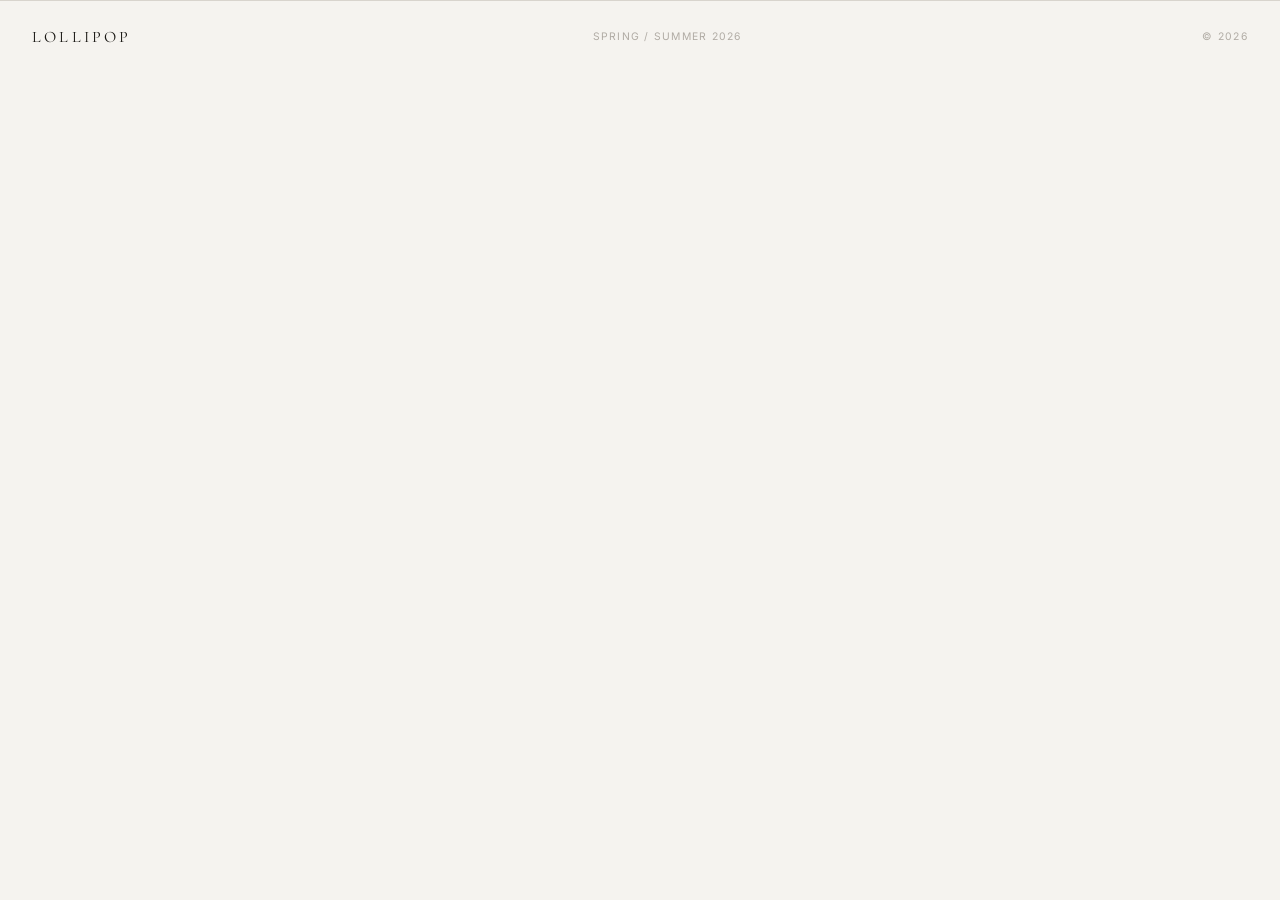
==== casual.html @ 71a88d4e "casual" ====
<!DOCTYPE html>
<html lang="en">
<head>
  <meta charset="UTF-8">
  <meta name="viewport" content="width=device-width, initial-scale=1.0">
  <title>Lollipop's Lookbook</title>
  <link rel="preconnect" href="https://fonts.googleapis.com">
  <link href="https://fonts.googleapis.com/css2?family=Cormorant+Garamond:ital,wght@0,300;0,400;0,600;1,300;1,400;1,600&family=Inter:wght@300;400;500&family=EB+Garamond:ital,wght@0,400;1,400&display=swap" rel="stylesheet">
  <link rel="stylesheet" href="./styles.css">
  <link rel="icon" type="image/x-icon" href="./assets/favicon.png">
</head>
<body>

<!-- ───────────── FOOTER ───────────── -->
  <footer class="site-footer">
    <div class="footer-inner">
      <span class="footer-logo">LOLLIPOP</span>
      <span class="footer-meta">Spring / Summer 2026</span>
      <span class="footer-copy">&copy; 2026</span>
    </div>
  </footer>

  <script src="script.js"></script>
</body>
</html>
---- styles.css ----
/* ═══════════════════════════════════════════
   LOLLIPOP LOOKBOOK — MIAVIA-INSPIRED STYLES
   Spring / Summer 2026
═══════════════════════════════════════════ */

/* ─── Reset ─── */
*, *::before, *::after {
  box-sizing: border-box;
  margin: 0;
  padding: 0;
}

html { scroll-behavior: smooth; }

img { max-width: 100%; display: block; }

a { text-decoration: none; color: inherit; }

/* ─── Root Variables ─── */
:root {
  --bg:           #f5f3ef;       /* warm off-white */
  --bg-alt:       #edeae4;       /* slightly deeper off-white */
  --ink:          #1a1814;       /* near-black */
  --ink-muted:    #7a7570;       /* warm grey */
  --ink-light:    #b0aba4;       /* lighter grey */
  --border:       #d8d4cd;

  --font-display: 'Cormorant Garamond', 'EB Garamond', Georgia, serif;
  --font-body:    'Inter', system-ui, sans-serif;

  --sp-xs:  0.5rem;
  --sp-sm:  0.875rem;
  --sp-md:  1.5rem;
  --sp-lg:  3rem;
  --sp-xl:  6rem;

  --max-w: 1280px;
}

/* ─── Base ─── */
body {
  background-color: var(--bg);
  color: var(--ink);
  font-family: var(--font-body);
  font-size: 0.9rem;
  line-height: 1.6;
  overflow-x: hidden;
}

/* ══════════════════════════════════════════
   HEADER
══════════════════════════════════════════ */
.site-header {
  position: sticky;
  top: 0;
  z-index: 100;
  background-color: rgba(245, 243, 239, 0.92);
  backdrop-filter: blur(10px);
  -webkit-backdrop-filter: blur(10px);
  border-bottom: 1px solid var(--border);
}

.header-inner {
  max-width: var(--max-w);
  margin: 0 auto;
  padding: 1rem 2rem;
  display: flex;
  align-items: center;
  justify-content: space-between;
}

.header-meta {
  font-family: var(--font-body);
  font-size: 0.7rem;
  letter-spacing: 0.12em;
  color: var(--ink-light);
  text-transform: uppercase;
  min-width: 4ch;
}

.logo {
  font-family: var(--font-display);
  font-size: 1.35rem;
  font-weight: 400;
  letter-spacing: 0.18em;
  text-transform: uppercase;
  color: var(--ink);
}

.site-nav {
  display: flex;
  gap: 2rem;
  min-width: 4ch;
  justify-content: flex-end;
}

.site-nav a {
  font-size: 0.7rem;
  letter-spacing: 0.12em;
  text-transform: uppercase;
  color: var(--ink-muted);
  transition: color 0.2s;
}

.site-nav a:hover { color: var(--ink); }

/* ══════════════════════════════════════════
   TICKER
══════════════════════════════════════════ */
.ticker-wrap {
  overflow: hidden;
  white-space: nowrap;
  border-top: 1px solid var(--border);
  border-bottom: 1px solid var(--border);
  padding: 0.55rem 0;
  background: var(--bg);
}

.ticker-wrap.ticker-dark {
  background: var(--ink);
  border-color: var(--ink);
}

.ticker-track {
  display: inline-flex;
  animation: ticker-scroll 22s linear infinite;
}

.ticker-track span {
  font-size: 0.65rem;
  letter-spacing: 0.14em;
  text-transform: uppercase;
  color: var(--ink-muted);
  padding-right: 0; /* spacing handled by &nbsp; in HTML */
}

.ticker-dark .ticker-track span {
  color: rgba(245, 243, 239, 0.45);
}

@keyframes ticker-scroll {
  0%   { transform: translateX(0); }
  100% { transform: translateX(-50%); }
}

/* ══════════════════════════════════════════
   HERO
══════════════════════════════════════════ */
.hero {
  max-width: var(--max-w);
  margin: 0 auto;
  padding: var(--sp-xl) 2rem var(--sp-lg);
  display: grid;
  grid-template-columns: 1fr 1.4fr;
  gap: var(--sp-lg);
  align-items: start;
}

/* Left column */
.hero-left {
  display: flex;
  flex-direction: column;
  gap: var(--sp-md);
  padding-top: var(--sp-lg);
}

.hero-eyebrow {
  font-size: 0.65rem;
  letter-spacing: 0.16em;
  text-transform: uppercase;
  color: var(--ink-light);
}

.hero-title {
  font-family: var(--font-display);
  font-weight: 300;
  font-size: clamp(3.5rem, 7vw, 6.5rem);
  line-height: 0.95;
  letter-spacing: -0.01em;
  color: var(--ink);
}

.hero-title em {
  font-style: italic;
  font-weight: 300;
}

.hero-copy {
  font-size: 0.82rem;
  color: var(--ink-muted);
  line-height: 1.7;
  max-width: 34ch;
}

.hero-meta-row {
  display: flex;
  gap: var(--sp-md);
  font-size: 0.65rem;
  letter-spacing: 0.14em;
  text-transform: uppercase;
  color: var(--ink-light);
  margin-top: var(--sp-lg);
  border-top: 1px solid var(--border);
  padding-top: var(--sp-md);
}

/* Right column */
.hero-right {
  display: flex;
  flex-direction: column;
  gap: var(--sp-sm);
}

.hero-img-main {
  width: 100%;
  aspect-ratio: 3 / 4;
}

.hero-thumbs {
  display: grid;
  grid-template-columns: repeat(3, 1fr);
  gap: var(--sp-xs);
}

.hero-thumb {
  aspect-ratio: 2 / 3;
}

/* ══════════════════════════════════════════
   IMAGE PLACEHOLDER (swap out for real imgs)
══════════════════════════════════════════ */
.img-placeholder {
  background-color: var(--bg-alt);
  border: 1px solid var(--border);
  display: flex;
  align-items: center;
  justify-content: center;
  overflow: hidden;
  position: relative;
}

.img-placeholder img {
  width: 100%;
  height: 100%;
  object-fit: cover;
  display: block;
}

.img-hint {
  font-size: 0.62rem;
  letter-spacing: 0.1em;
  text-transform: uppercase;
  color: var(--ink-light);
  user-select: none;
  pointer-events: none;
  /* hide hint when a real img is present */
  position: absolute;
}

/* Hide hint text once an <img> child is loaded */
.img-placeholder:has(img) .img-hint { display: none; }

/* ══════════════════════════════════════════
   LOOKS SECTION
══════════════════════════════════════════ */
.looks-section {
  max-width: var(--max-w);
  margin: 0 auto;
  padding: var(--sp-xl) 2rem;
}

.looks-header {
  display: flex;
  align-items: baseline;
  gap: var(--sp-lg);
  margin-bottom: var(--sp-xl);
  border-top: 1px solid var(--border);
  padding-top: var(--sp-md);
}

.section-label {
  font-size: 0.65rem;
  letter-spacing: 0.16em;
  text-transform: uppercase;
  color: var(--ink-light);
  flex-shrink: 0;
}

.section-title {
  font-family: var(--font-display);
  font-weight: 300;
  font-size: clamp(1.6rem, 3.5vw, 2.8rem);
  line-height: 1.05;
  color: var(--ink);
}

.section-title em { font-style: italic; }

/* ─── Scatter Grid ─── */
/*
  Each look is positioned on a CSS grid.
  We use named grid lines / explicit placement
  to recreate that loose, editorial collage feel.
  Column count: 12 soft columns
*/
.scatter-grid {
  display: grid;
  grid-template-columns: repeat(12, 1fr);
  grid-auto-rows: minmax(60px, auto);
  gap: var(--sp-sm);
  position: relative;
}

/* ─── Individual look items ─── */
.look-item {
  display: flex;
  flex-direction: column;
  gap: var(--sp-xs);
}

.look-img {
  width: 100%;
  aspect-ratio: 2 / 3;
}

.look-caption {
  display: flex;
  align-items: baseline;
  gap: 0.4rem;
}

.look-number {
  font-family: var(--font-display);
  font-style: italic;
  font-size: 0.8rem;
  color: var(--ink-muted);
}

.look-name {
  font-family: var(--font-display);
  font-size: 1rem;
  letter-spacing: 0.04em;
  color: var(--ink);
}

/* ─── Scattered placements (desktop) ─── */
/* Look 1 — tall, left side */
.look-1 {
  grid-column: 1 / 4;
  grid-row: 1 / 4;
  align-self: start;
  margin-top: 2rem;
}

/* Look 2 — mid-left, slightly lower */
.look-2 {
  grid-column: 4 / 7;
  grid-row: 2 / 5;
  align-self: start;
  margin-top: 4rem;
}

/* Look 3 — centre, high */
.look-3 {
  grid-column: 7 / 10;
  grid-row: 1 / 3;
  align-self: start;
}

/* Editorial quote — floats in the lower-centre space */
.scatter-quote {
  grid-column: 4 / 8;
  grid-row: 5 / 7;
  display: flex;
  flex-direction: column;
  justify-content: center;
  gap: var(--sp-sm);
  padding: var(--sp-md) 0;
}

.scatter-quote p {
  font-family: var(--font-display);
  font-style: italic;
  font-size: clamp(0.85rem, 1.4vw, 1.1rem);
  line-height: 1.65;
  color: var(--ink-muted);
}

.scatter-quote-meta {
  font-size: 0.62rem;
  letter-spacing: 0.12em;
  text-transform: uppercase;
  color: var(--ink-light);
}

/* Look 4 — right-centre */
.look-4 {
  grid-column: 9 / 12;
  grid-row: 2 / 5;
  align-self: start;
  margin-top: 2.5rem;
}

/* Look 5 — far right, anchored low */
.look-5 {
  grid-column: 10 / 13;
  grid-row: 4 / 7;
  align-self: end;
}

/* ══════════════════════════════════════════
   ABOUT SECTION
══════════════════════════════════════════ */
.about-section {
  background-color: var(--bg-alt);
  border-top: 1px solid var(--border);
  padding: var(--sp-xl) 2rem;
}

.about-inner {
  max-width: var(--max-w);
  margin: 0 auto;
  display: grid;
  grid-template-columns: 1fr 1fr;
  gap: var(--sp-xl);
  align-items: start;
}

.about-text {
  display: flex;
  flex-direction: column;
  gap: var(--sp-md);
  padding-top: var(--sp-md);
}

.about-title {
  font-family: var(--font-display);
  font-weight: 300;
  font-size: clamp(2.5rem, 5vw, 4.5rem);
  line-height: 0.98;
}

.about-title em { font-style: italic; }

.about-body {
  font-size: 0.85rem;
  color: var(--ink-muted);
  line-height: 1.8;
  max-width: 44ch;
}

.about-img-stack {
  display: grid;
  grid-template-columns: 1fr 0.45fr;
  grid-template-rows: auto;
  gap: var(--sp-sm);
  align-items: end;
}

.about-img-large {
  aspect-ratio: 3 / 4;
  grid-column: 1;
  grid-row: 1;
}

.about-img-small {
  aspect-ratio: 2 / 3;
  grid-column: 2;
  grid-row: 1;
  align-self: end;
  margin-bottom: var(--sp-md);
}

/* ══════════════════════════════════════════
   FOOTER
══════════════════════════════════════════ */
.site-footer {
  border-top: 1px solid var(--border);
  background: var(--bg);
  padding: var(--sp-md) 2rem;
}

.footer-inner {
  max-width: var(--max-w);
  margin: 0 auto;
  display: flex;
  align-items: center;
  justify-content: space-between;
}

.footer-logo {
  font-family: var(--font-display);
  font-size: 1rem;
  letter-spacing: 0.2em;
  text-transform: uppercase;
  color: var(--ink);
}

.footer-meta,
.footer-copy {
  font-size: 0.65rem;
  letter-spacing: 0.12em;
  text-transform: uppercase;
  color: var(--ink-light);
}

/* ══════════════════════════════════════════
   RESPONSIVE
══════════════════════════════════════════ */

/* Tablet */
@media (max-width: 960px) {
  .hero {
    grid-template-columns: 1fr;
    padding-top: var(--sp-lg);
  }

  .hero-left { padding-top: 0; }

  .hero-title { font-size: clamp(3rem, 10vw, 5rem); }

  /* Flatten scattered grid to 2-column */
  .scatter-grid {
    grid-template-columns: 1fr 1fr;
    grid-auto-rows: auto;
    gap: var(--sp-md);
  }

  .look-1, .look-2, .look-3, .look-4, .look-5 {
    grid-column: auto;
    grid-row: auto;
    margin-top: 0;
    align-self: auto;
  }

  .scatter-quote {
    grid-column: 1 / -1;
    grid-row: auto;
  }

  .about-inner {
    grid-template-columns: 1fr;
    gap: var(--sp-lg);
  }
}

/* Mobile */
@media (max-width: 560px) {
  .header-meta { display: none; }

  .hero { padding: var(--sp-lg) 1rem; }

  .looks-section { padding: var(--sp-lg) 1rem; }

  .looks-header { flex-direction: column; gap: var(--sp-sm); }

  .scatter-grid {
    grid-template-columns: 1fr;
    gap: var(--sp-md);
  }

  .scatter-quote { padding: var(--sp-sm) 0; }

  .about-section { padding: var(--sp-lg) 1rem; }

  .about-img-stack {
    grid-template-columns: 1fr 0.5fr;
  }

  .footer-inner { flex-direction: column; gap: var(--sp-sm); text-align: center; }
}
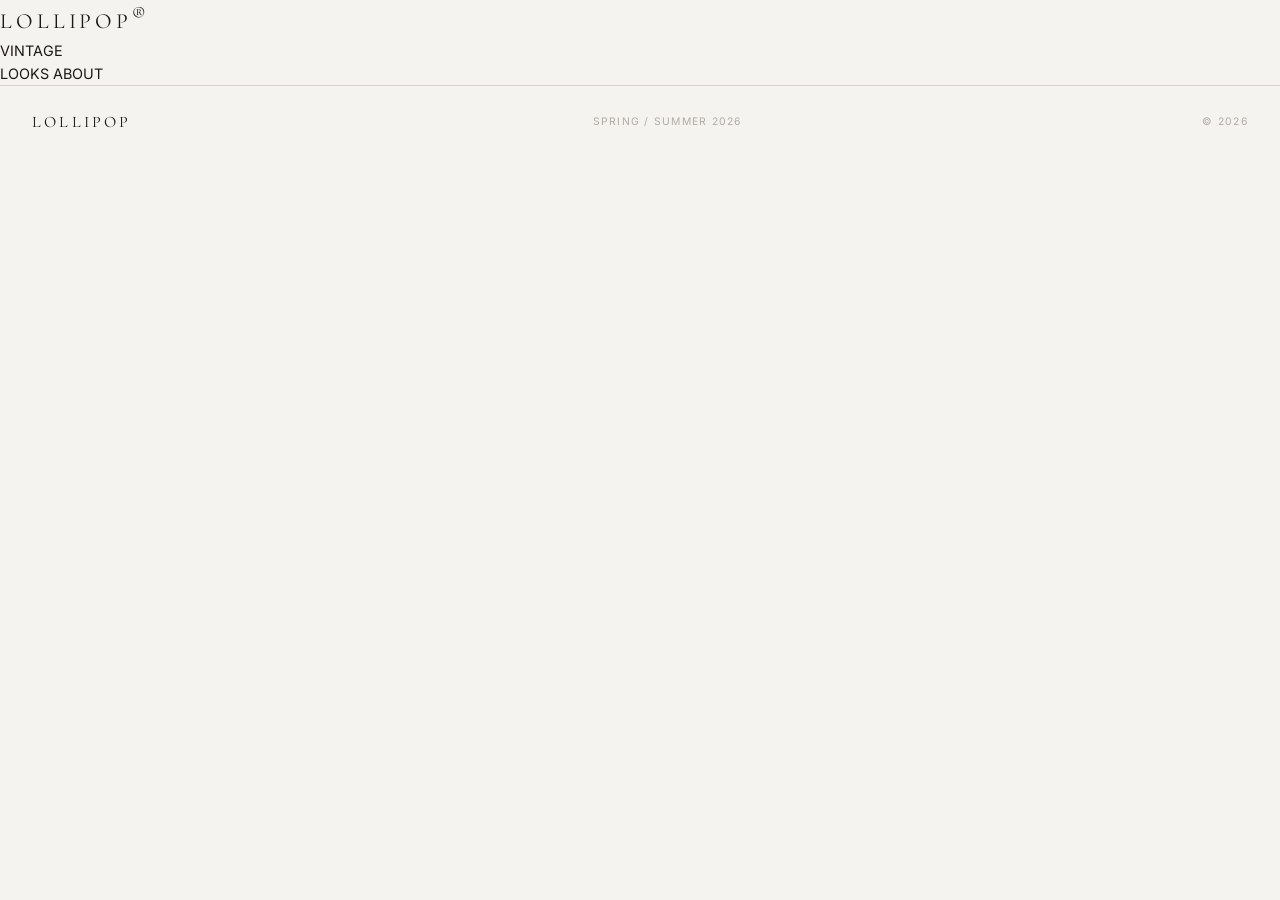
==== commit 61ed1a32: "header casual page" ====
--- a/casual.html
+++ b/casual.html
@@ -11,6 +11,20 @@
 </head>
 <body>
 
+  <!-- ───────────── HEADER ───────────── -->
+  <header class="film-header">
+    <a href="index.html" class="logo">LOLLIPOP<sup>&reg;</sup></a>
+    <div class="film-title">
+      <span class="film-title-main">VINTAGE</span>
+      <!--span class="film-title-sub">SPRING 2026>-->
+    </div>
+    <nav class="film-nav">
+      <a href="index.html#looks">LOOKS</a>
+      <a href="index.html#about">ABOUT</a>
+      <!--a href="index.html#looks">CONTACT</a-->
+    </nav>
+  </header>
+
 <!-- ───────────── FOOTER ───────────── -->
   <footer class="site-footer">
     <div class="footer-inner">
--- a/styles.css
+++ b/styles.css
@@ -318,6 +318,33 @@
   gap: var(--sp-xs);
 }
 
+.look-link {
+  display: flex;
+  flex-direction: column;
+  gap: var(--sp-xs);
+}
+
+.look-overlay {
+  position: absolute;
+  inset: 0;
+  background-color: rgba(26, 24, 20, 0.55); /* dark tint using your --ink color */
+  color: #f5f3ef; /* your --bg color, for contrast against the dark tint */
+  display: flex;
+  align-items: center;
+  justify-content: center;
+  font-family: var(--font-display);
+  font-style: italic;
+  font-size: 1.1rem;
+  letter-spacing: 0.04em;
+  opacity: 0;
+  transition: opacity 0.3s ease;
+  pointer-events: none;
+}
+
+.look-link:hover .look-overlay {
+  opacity: 1;
+}
+
 .look-img {
   width: 100%;
   aspect-ratio: 2 / 3;
@@ -376,6 +403,7 @@
   justify-content: center;
   gap: var(--sp-sm);
   padding: var(--sp-md) 0;
+  color: var(--ink);
 }
 
 .scatter-quote p {
@@ -383,7 +411,7 @@
   font-style: italic;
   font-size: clamp(0.85rem, 1.4vw, 1.1rem);
   line-height: 1.65;
-  color: var(--ink-muted);
+  color: f2f1e9; /* slightly lighter than --ink for contrast */
 }
 
 .scatter-quote-meta {
@@ -544,6 +572,137 @@
   }
 }
 
+/* ══════════════════════════════════════════
+   CATEGORY PAGE
+══════════════════════════════════════════ */
+.category-hero {
+  max-width: var(--max-w);
+  margin: 0 auto;
+  padding: var(--sp-xl) 2rem var(--sp-lg);
+}
+.back-link {
+  display: inline-block;
+  font-size: 0.7rem;
+  letter-spacing: 0.1em;
+  text-transform: uppercase;
+  color: var(--ink-muted);
+  margin-bottom: var(--sp-lg);
+  transition: color 0.2s;
+}
+.back-link:hover { color: var(--ink); }
+.category-title {
+  font-family: var(--font-display);
+  font-weight: 300;
+  font-style: italic;
+  font-size: clamp(3rem, 6vw, 5rem);
+  margin-bottom: var(--sp-sm);
+}
+.category-copy {
+  color: var(--ink-muted);
+  max-width: 50ch;
+  font-size: 0.9rem;
+}
+
+/* Polaroid photo grid */
+.polaroid-section {
+  max-width: var(--max-w);
+  margin: 0 auto;
+  padding: 0 2rem var(--sp-xl);
+}
+.polaroid-grid {
+  display: grid;
+  grid-template-columns: repeat(3, 1fr);
+  gap: var(--sp-lg) var(--sp-md);
+}
+.polaroid-card {
+  background: #fff;
+  padding: var(--sp-sm) var(--sp-sm) var(--sp-md);
+  box-shadow: 0 12px 28px rgba(26, 24, 20, 0.15);
+  position: relative;
+  cursor: pointer;
+  transition: transform 0.25s ease;
+}
+.polaroid-card:nth-child(3n+1) { transform: rotate(-1.5deg); }
+.polaroid-card:nth-child(3n+2) { transform: rotate(1deg); }
+.polaroid-card:nth-child(3n)   { transform: rotate(-0.8deg); }
+.polaroid-card:hover {
+  transform: rotate(0deg) scale(1.03);
+  z-index: 2;
+}
+.polaroid-clip {
+  position: absolute;
+  top: -16px;
+  left: 50%;
+  transform: translateX(-50%) rotate(-6deg);
+  font-size: 1.7rem;
+  filter: drop-shadow(0 2px 2px rgba(0,0,0,0.25));
+  pointer-events: none;
+}
+.polaroid-photo {
+  width: 100%;
+  aspect-ratio: 3 / 4;
+  background: var(--bg-alt);
+  overflow: hidden;
+}
+.polaroid-photo img {
+  width: 100%;
+  height: 100%;
+  object-fit: cover;
+}
+
+/* Lightbox overlay (category pages) */
+.lookbook-overlay {
+  position: fixed;
+  inset: 0;
+  background: rgba(26, 24, 20, 0.92);
+  display: flex;
+  align-items: center;
+  justify-content: center;
+  opacity: 0;
+  visibility: hidden;
+  transition: opacity 0.25s ease, visibility 0.25s ease;
+  z-index: 200;
+}
+.lookbook-overlay.is-open { opacity: 1; visibility: visible; }
+.overlay-content {
+  max-width: 420px;
+  padding: var(--sp-lg);
+  display: flex;
+  flex-direction: column;
+  align-items: center;
+  gap: var(--sp-md);
+}
+.overlay-image {
+  width: 100%;
+  aspect-ratio: 3 / 4;
+  background: var(--bg-alt);
+  overflow: hidden;
+}
+.overlay-image img { width: 100%; height: 100%; object-fit: cover; }
+.overlay-name {
+  font-family: var(--font-display);
+  font-style: italic;
+  font-size: 1.8rem;
+  color: var(--bg);
+}
+.overlay-close {
+  position: absolute;
+  top: var(--sp-lg);
+  right: var(--sp-lg);
+  background: none;
+  border: none;
+  color: var(--bg);
+  font-size: 2rem;
+  cursor: pointer;
+}
+
+@media (max-width: 960px) {
+  .polaroid-grid { grid-template-columns: repeat(2, 1fr); }
+}
+@media (max-width: 560px) {
+  .polaroid-grid { grid-template-columns: 1fr; }
+}
+
 /* Mobile */
 @media (max-width: 560px) {
   .header-meta { display: none; }
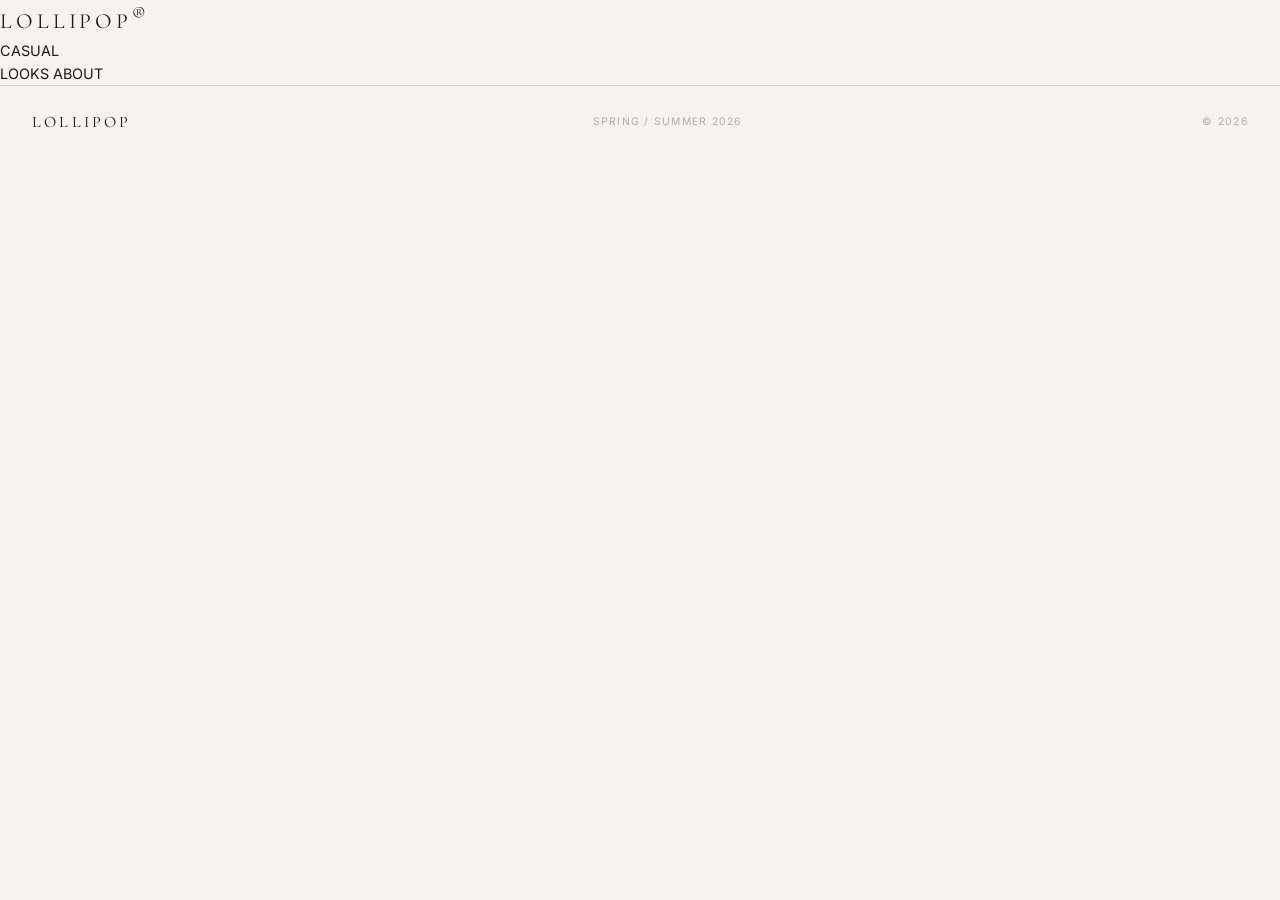
==== commit 4d76ba9d: "header changes" ====
--- a/casual.html
+++ b/casual.html
@@ -15,13 +15,11 @@
   <header class="film-header">
     <a href="index.html" class="logo">LOLLIPOP<sup>&reg;</sup></a>
     <div class="film-title">
-      <span class="film-title-main">VINTAGE</span>
-      <!--span class="film-title-sub">SPRING 2026>-->
+      <span class="film-title-main">CASUAL</span>
     </div>
     <nav class="film-nav">
       <a href="index.html#looks">LOOKS</a>
       <a href="index.html#about">ABOUT</a>
-      <!--a href="index.html#looks">CONTACT</a-->
     </nav>
   </header>
 
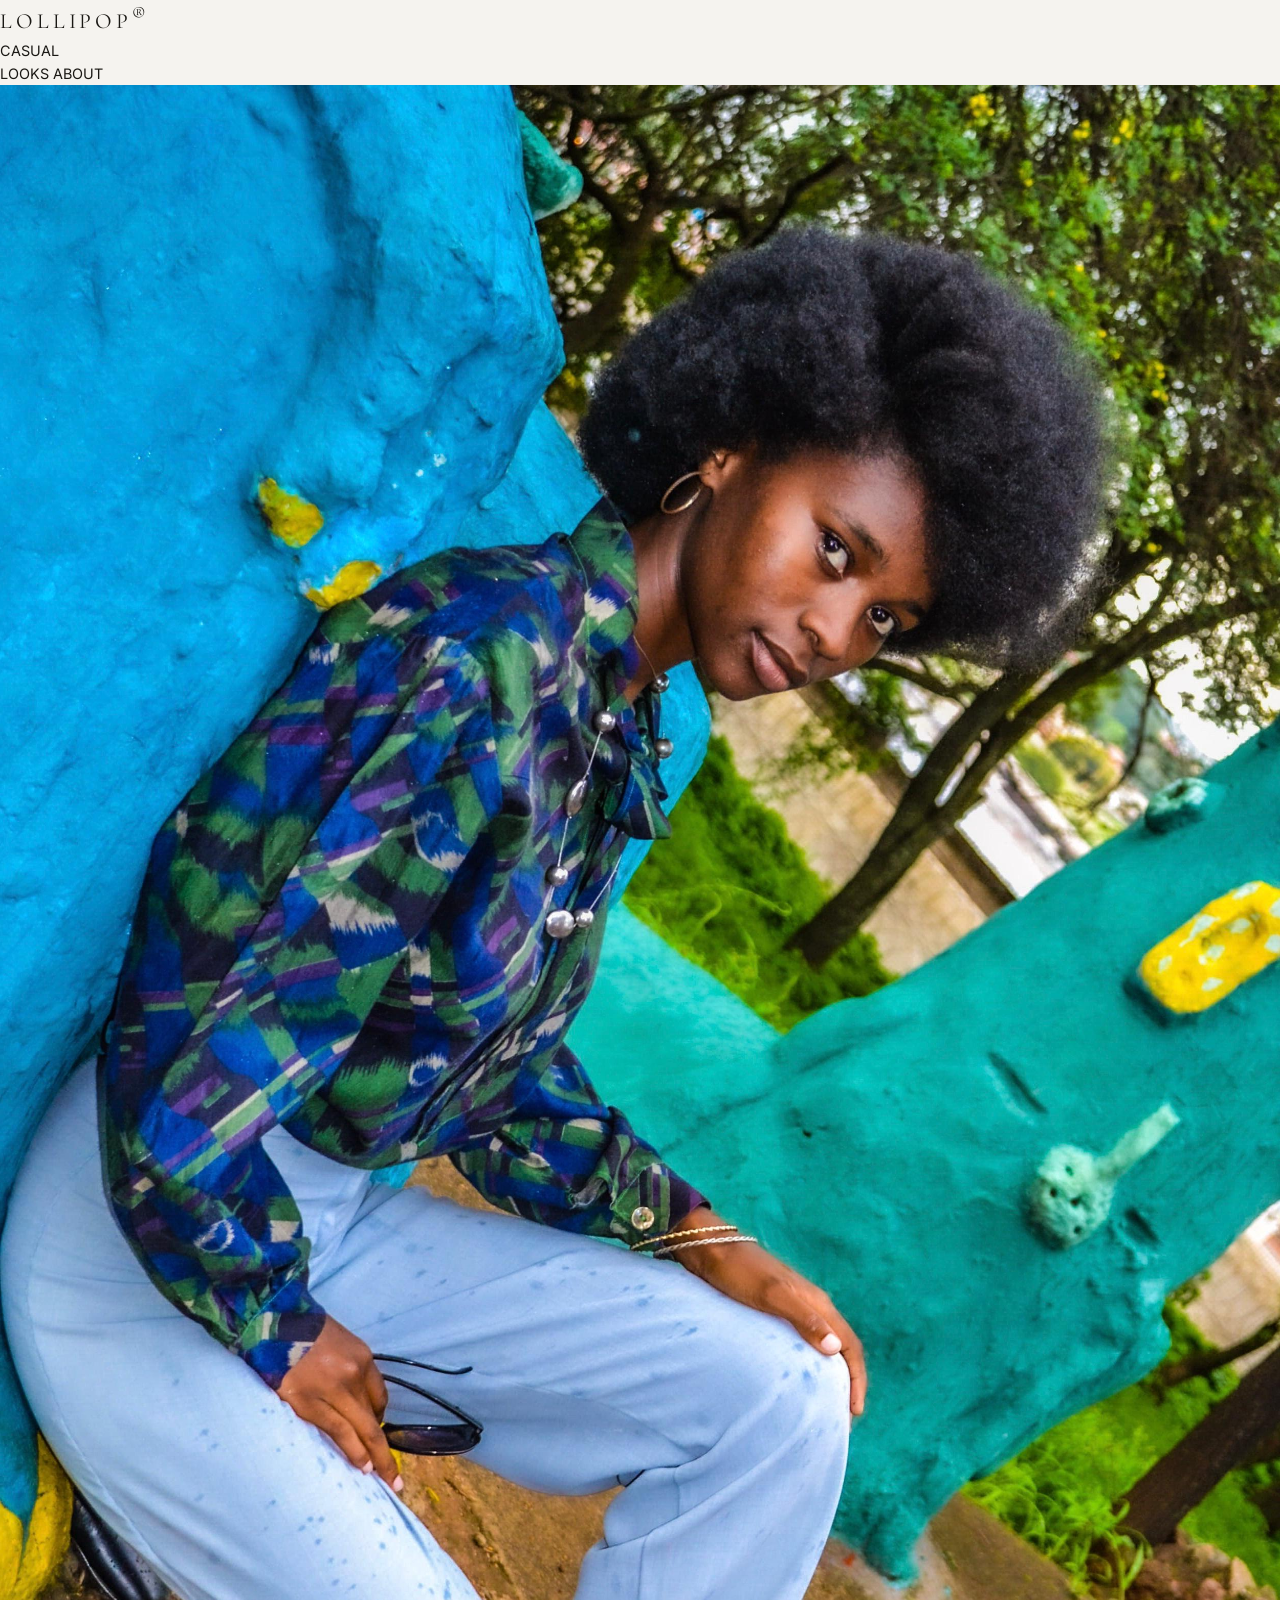
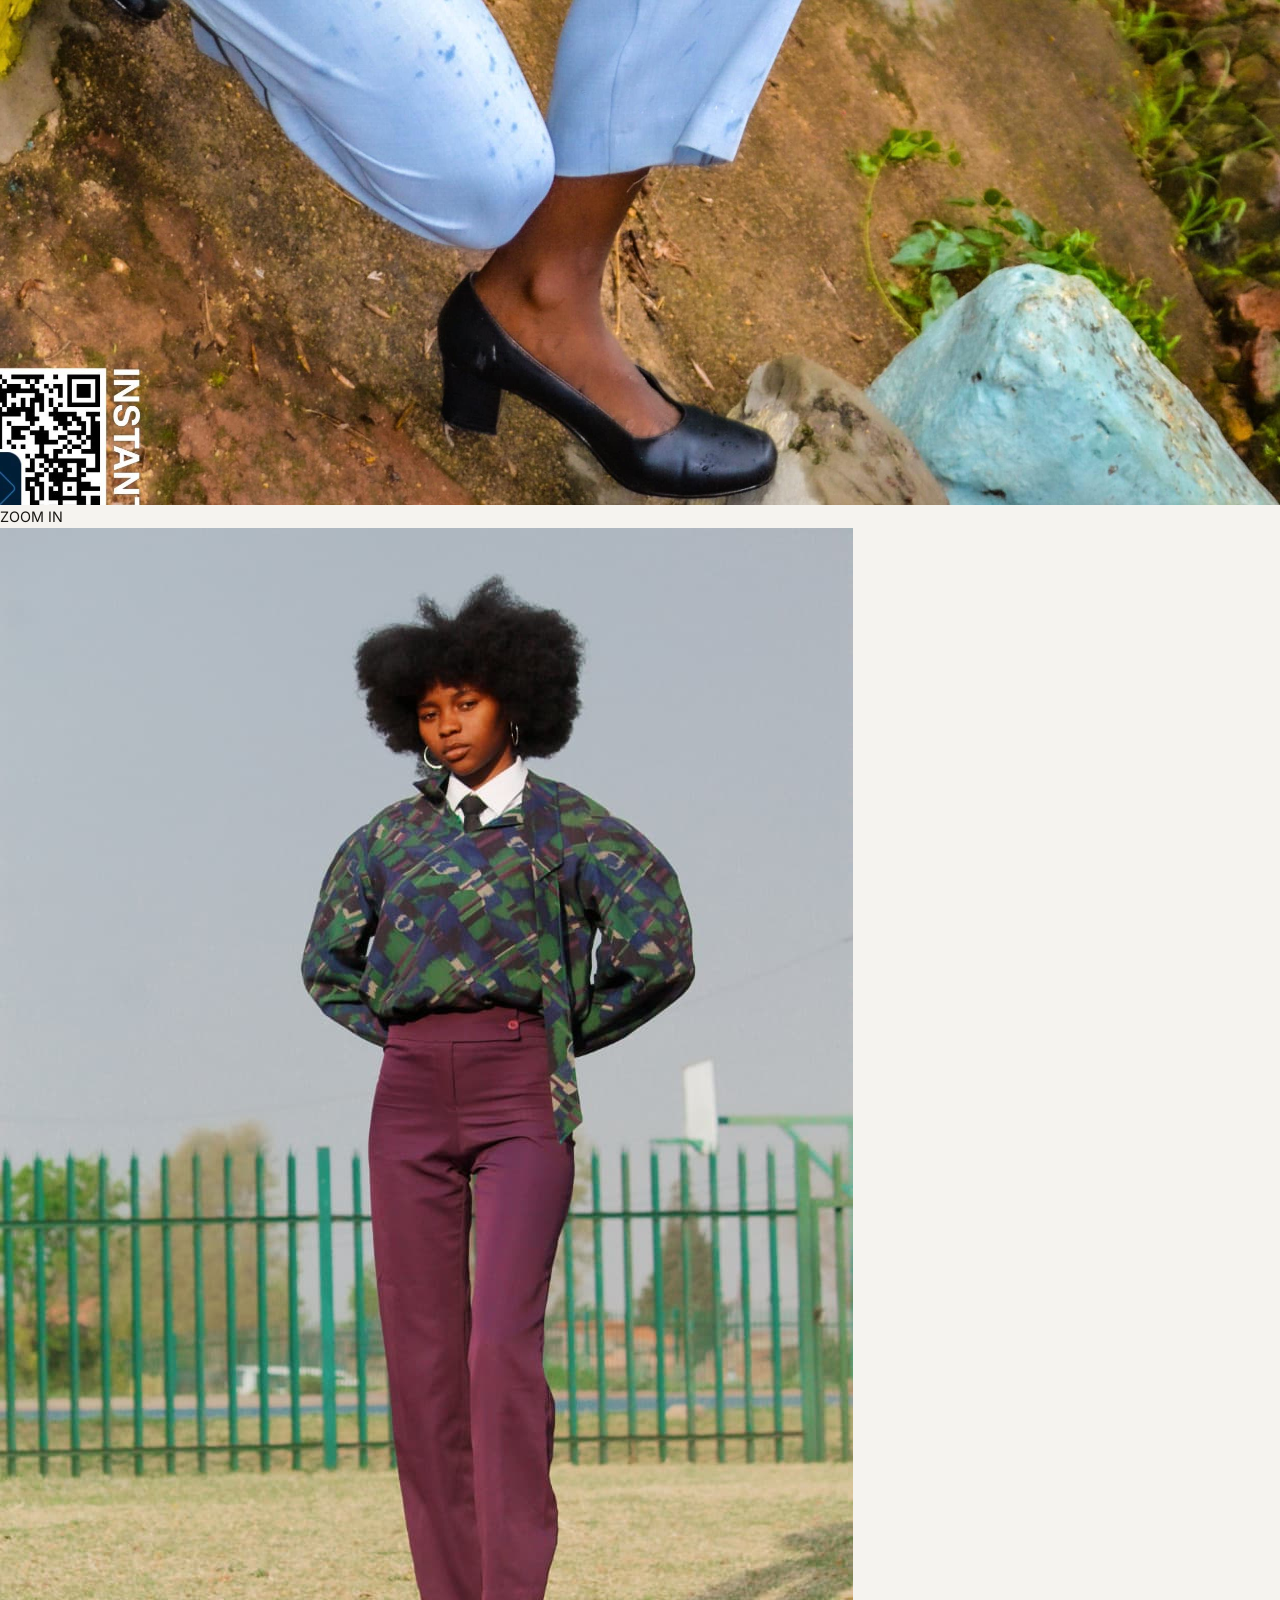
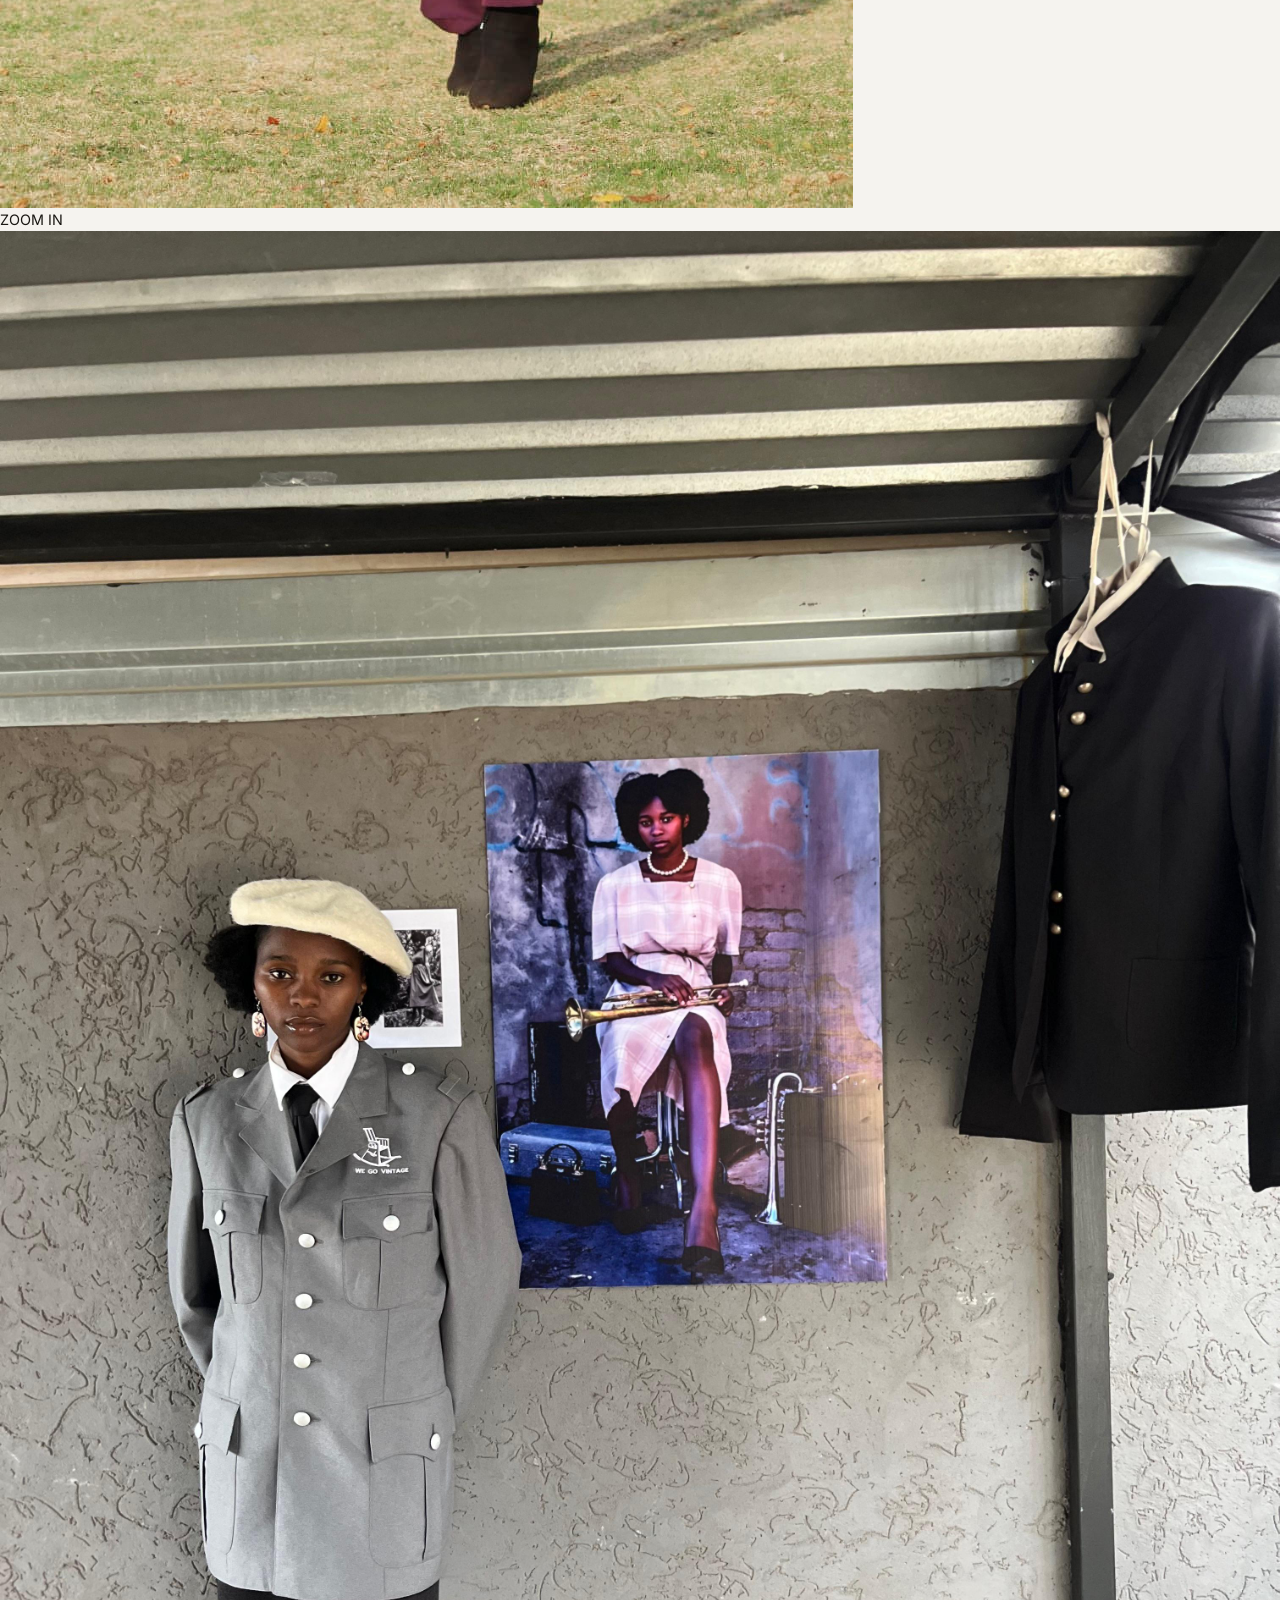
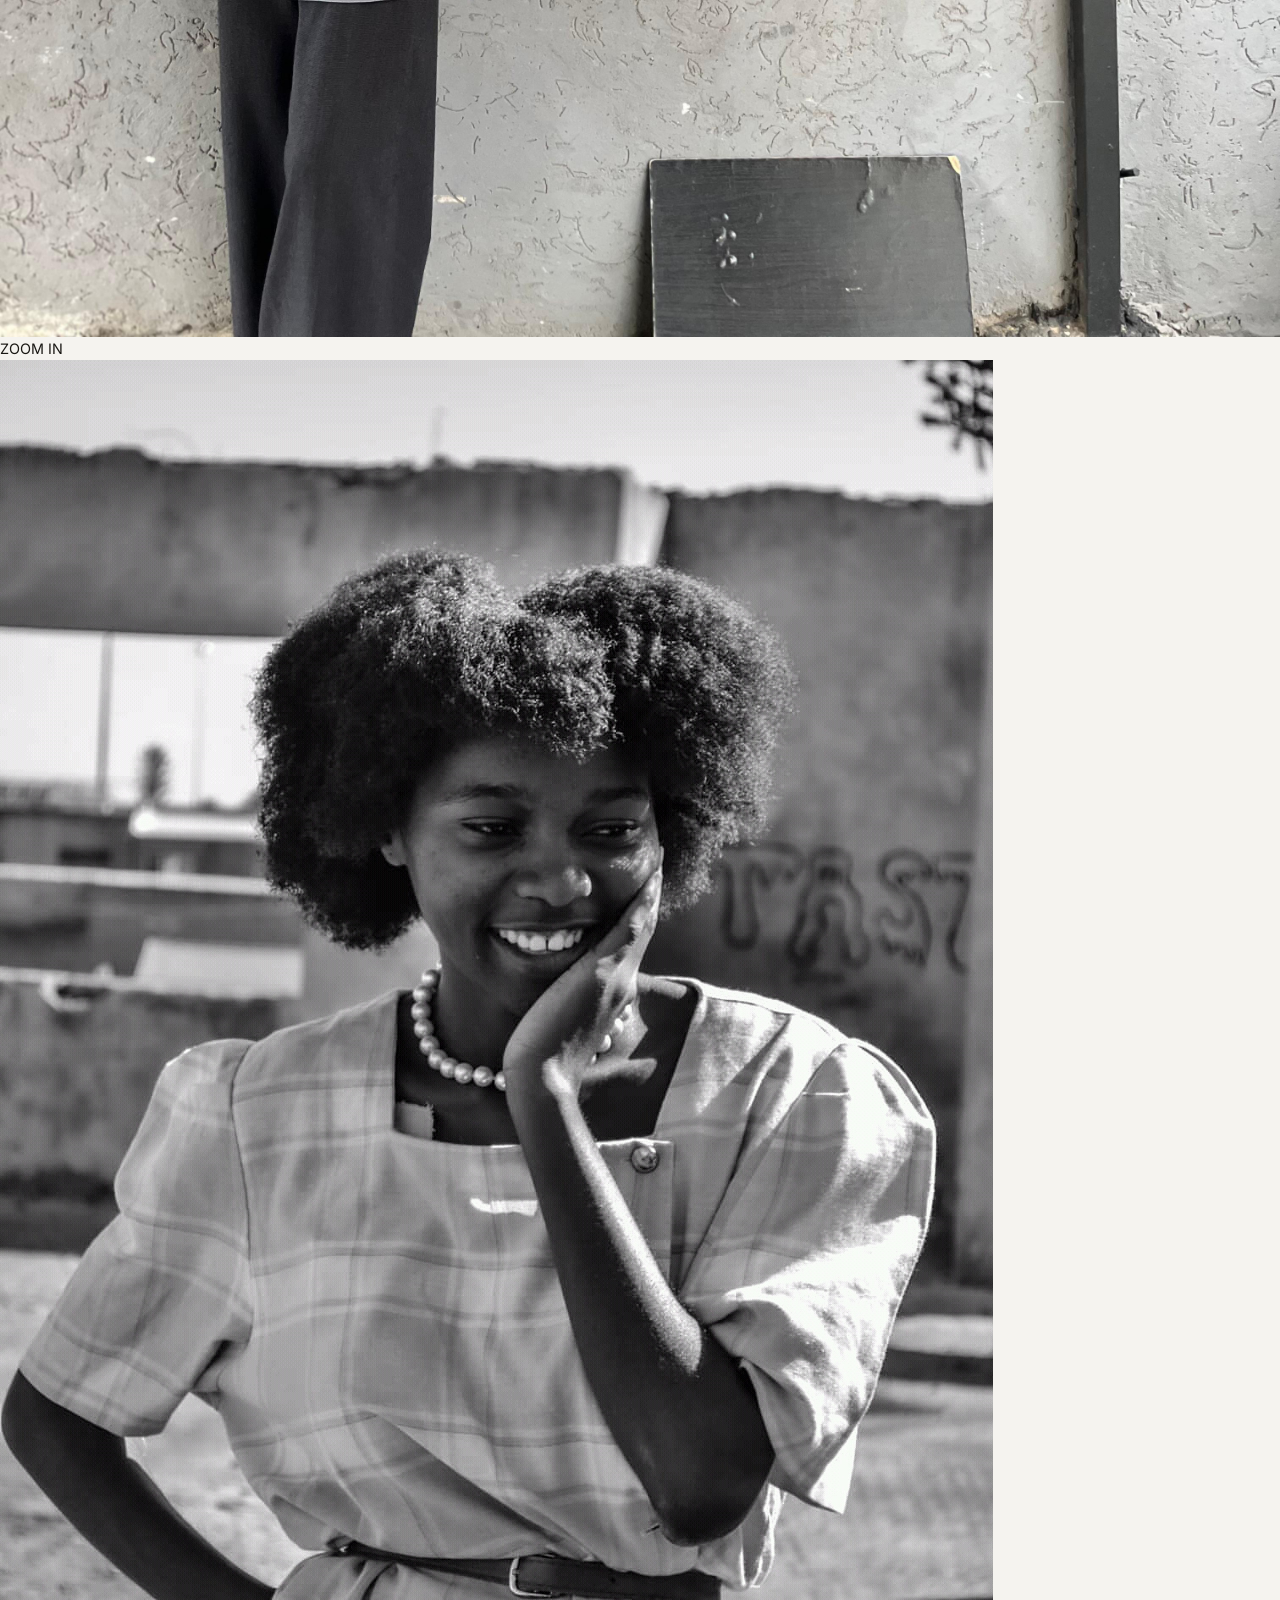
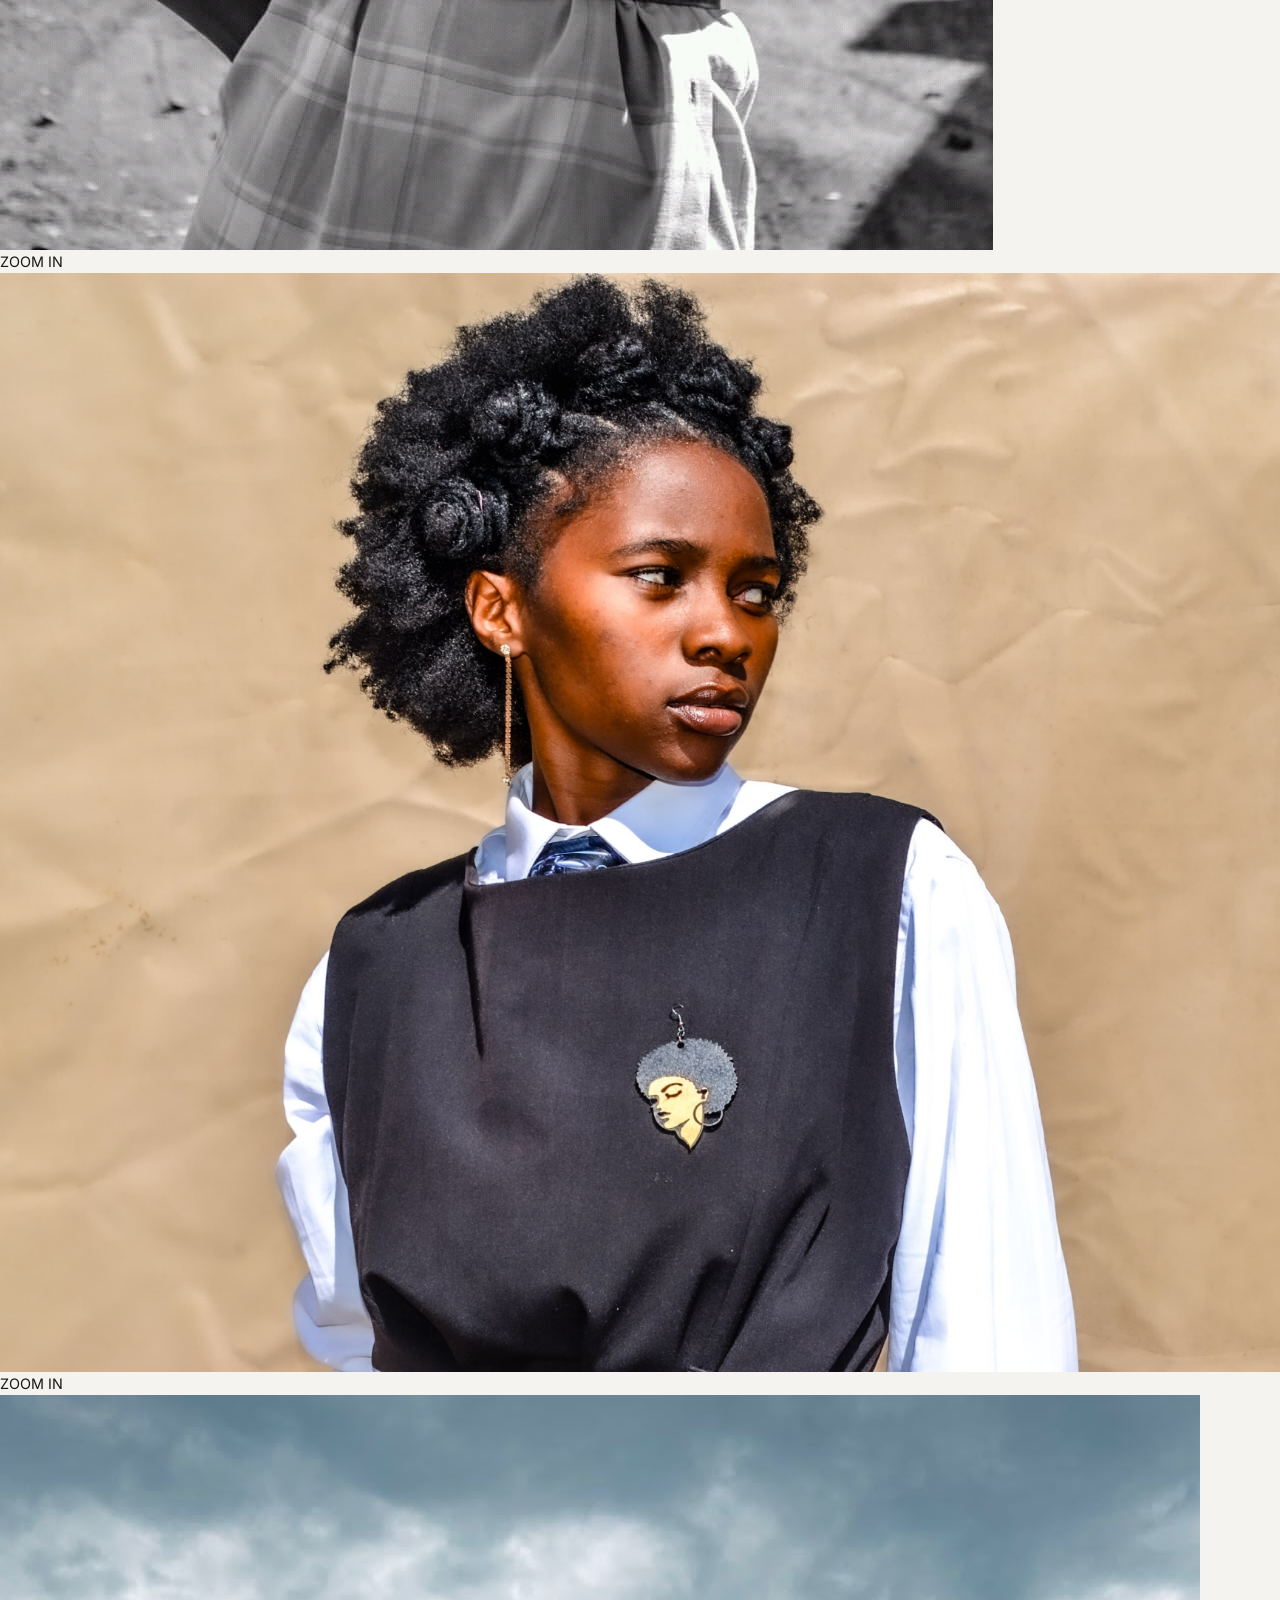
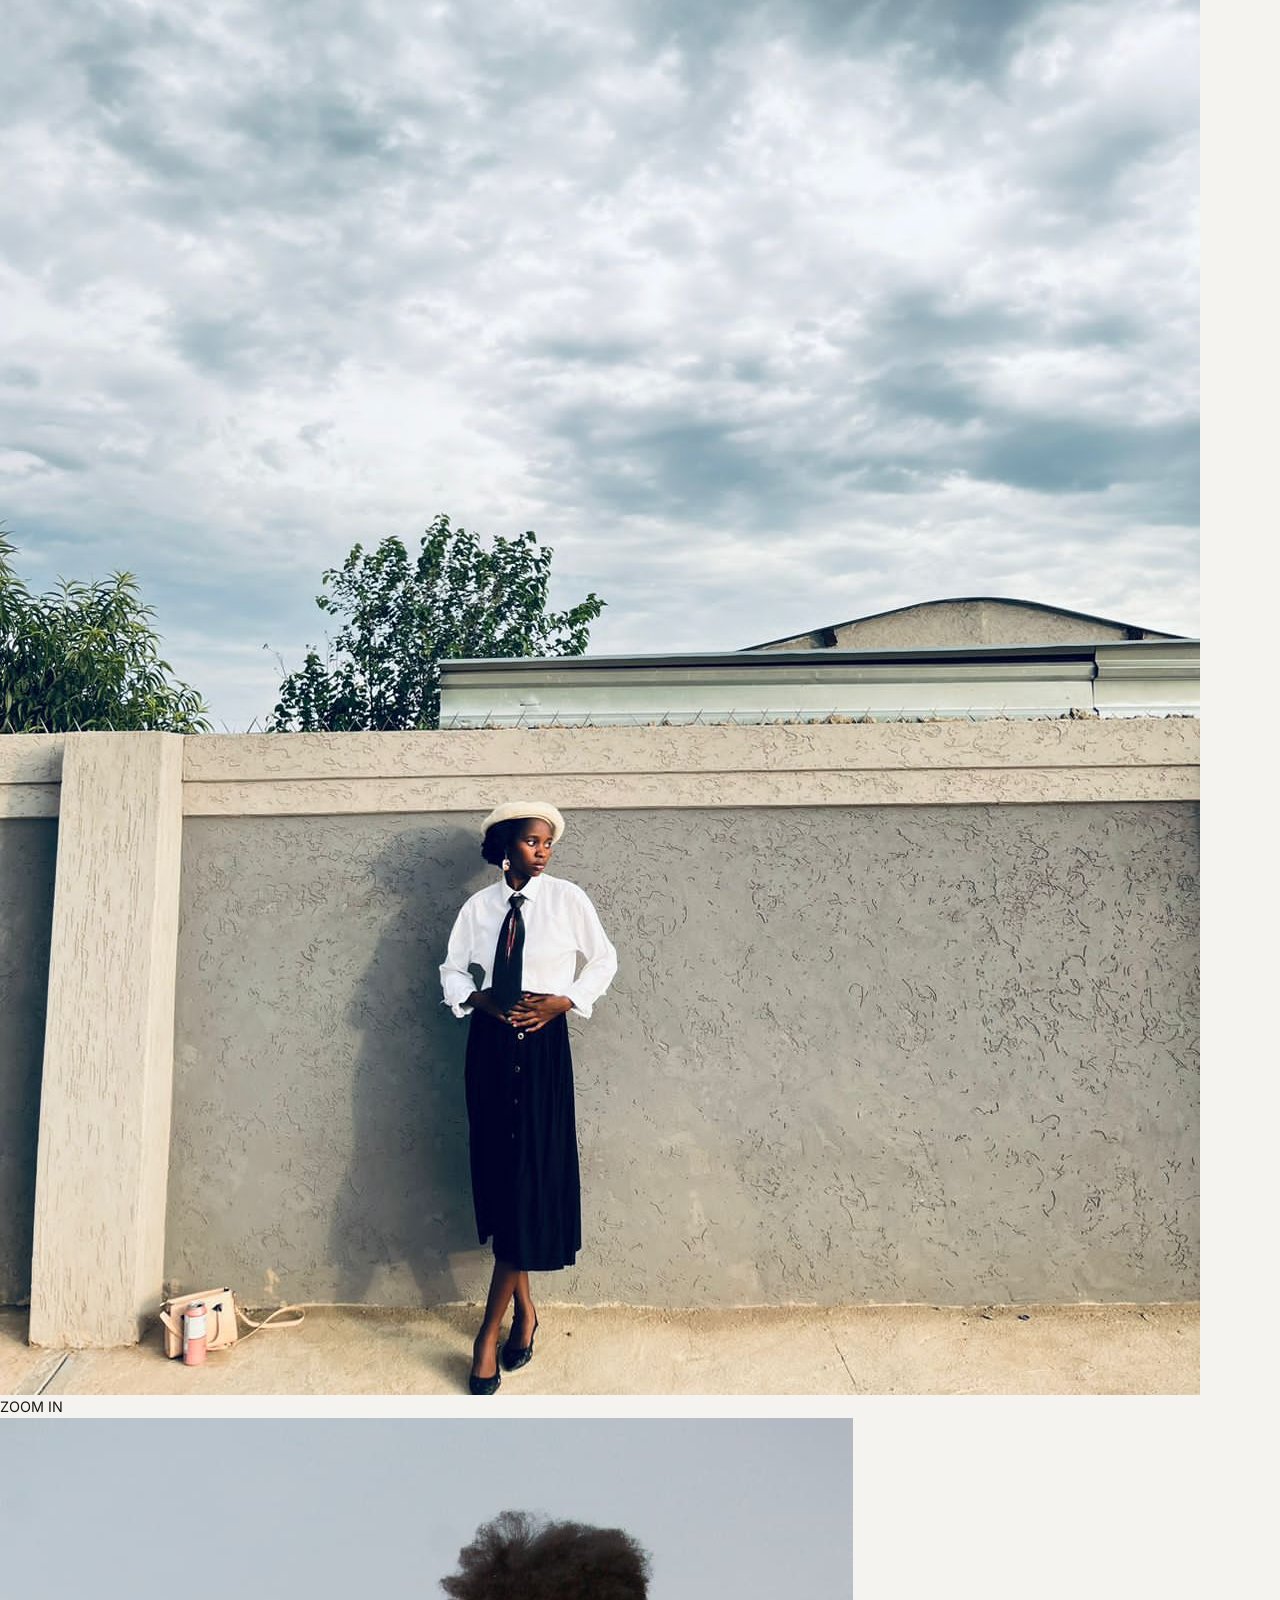
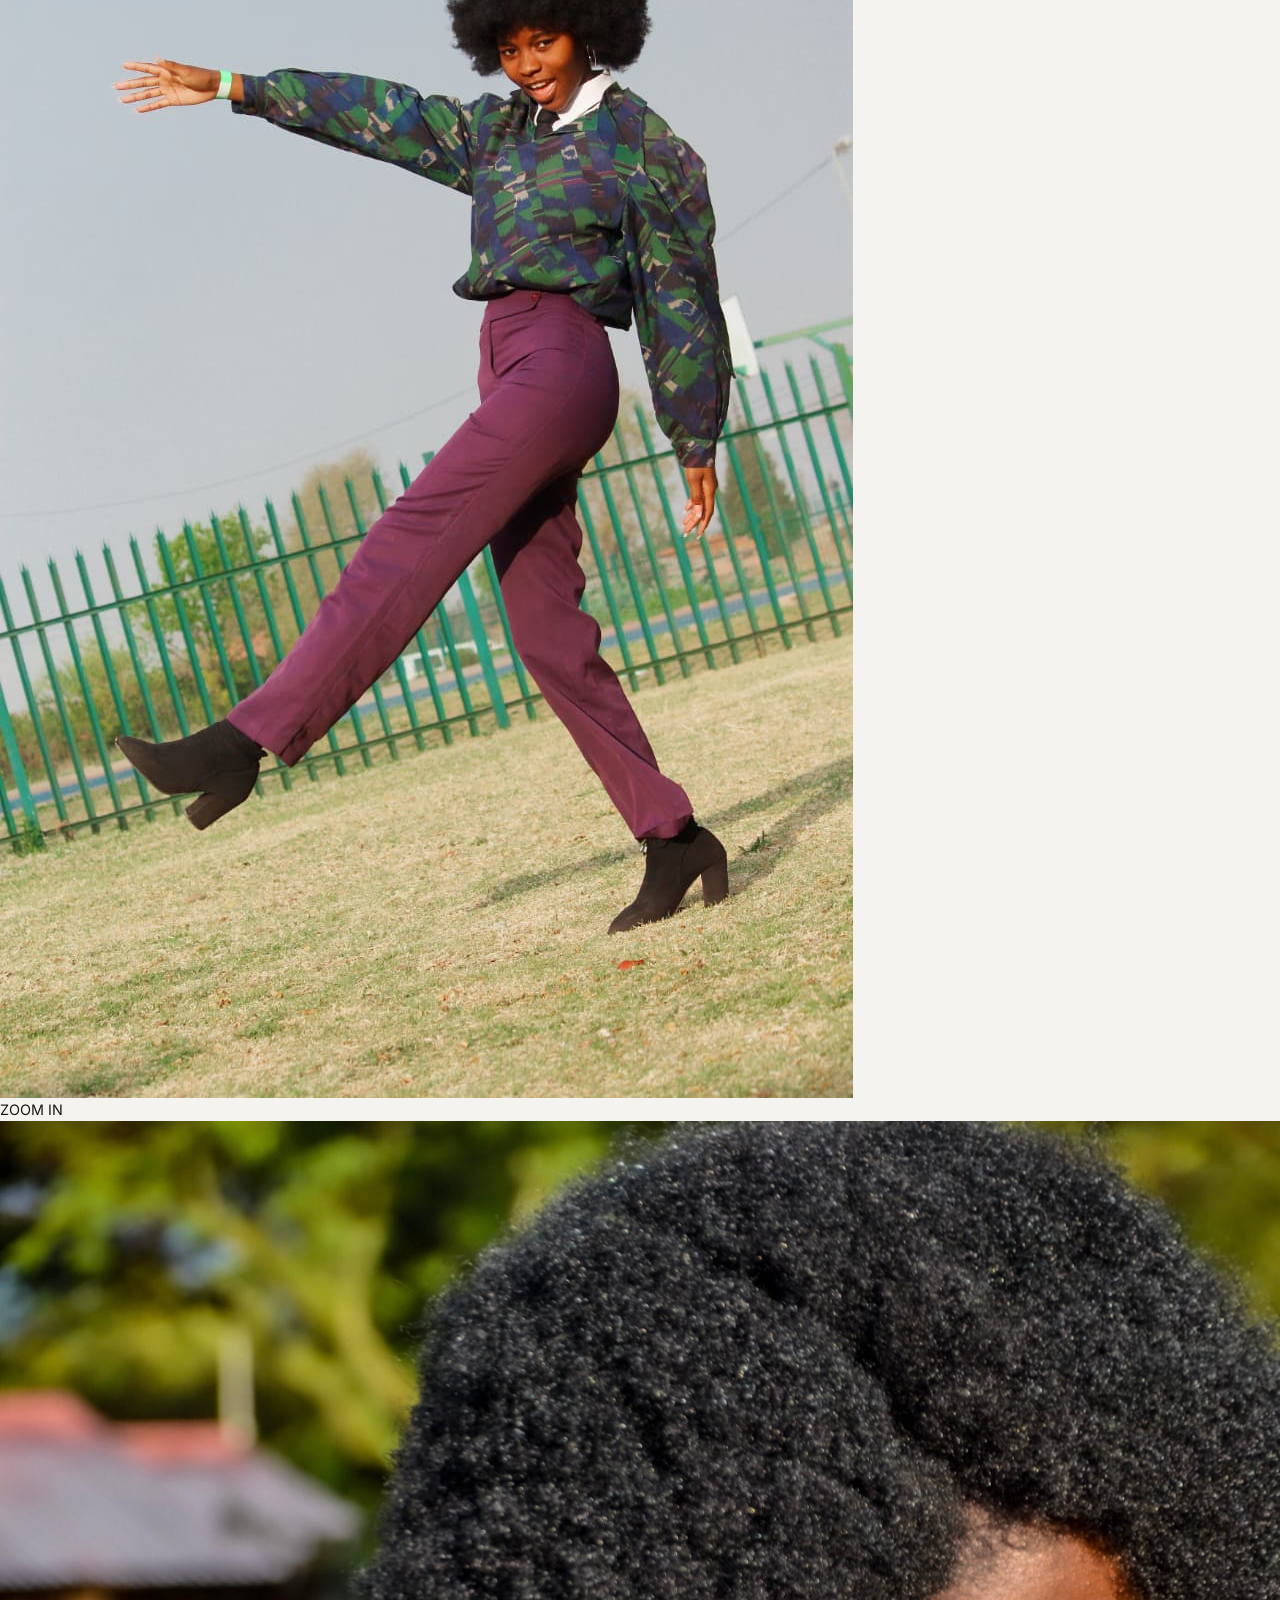
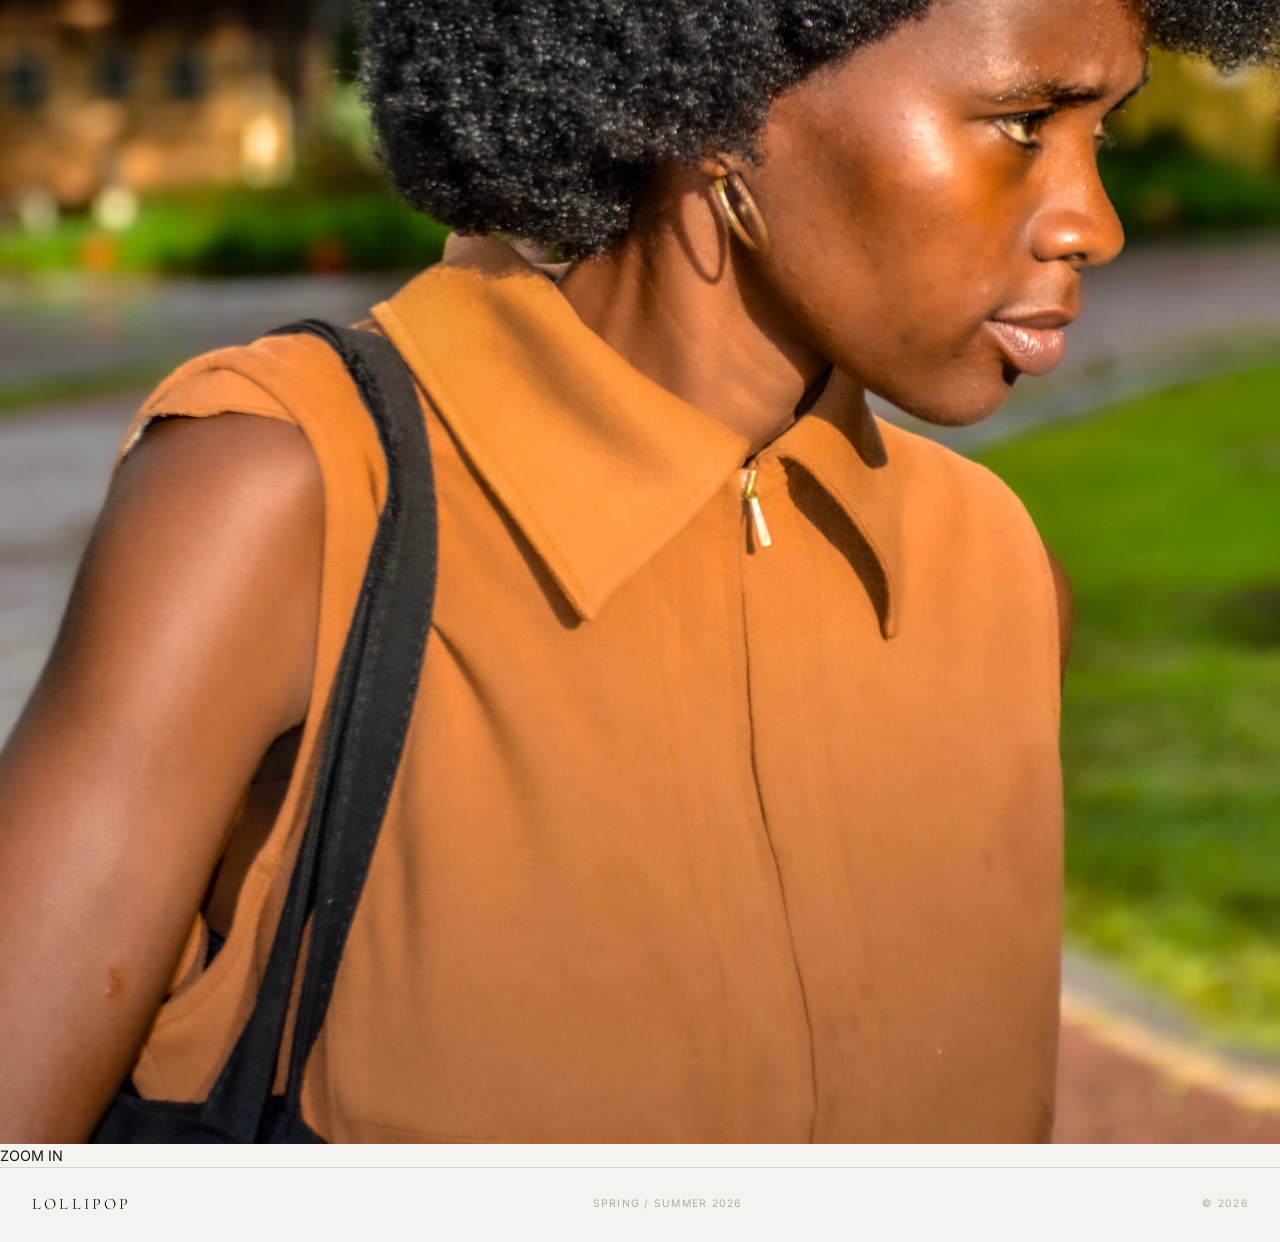
==== commit d80d625f: "images" ====
--- a/casual.html
+++ b/casual.html
@@ -23,6 +23,52 @@
     </nav>
   </header>
 
+  <main class="filmstrip-viewport" id="filmstripViewport">
+    <div class="filmstrip-track" id="filmstripTrack">
+
+      <div class="frame">
+        <img src="./assets/vintage1.jpg" alt="Vintage look 1">
+        <span class="frame-zoom-label">ZOOM IN</span>
+      </div>
+
+      <div class="frame">
+        <img src="./assets/vintage2.jpg" alt="Vintage look 2">
+        <span class="frame-zoom-label">ZOOM IN</span>
+      </div>
+
+      <div class="frame">
+        <img src="./assets/vintage3.jpg" alt="Vintage look 3">
+        <span class="frame-zoom-label">ZOOM IN</span>
+      </div>
+
+      <div class="frame">
+        <img src="./assets/vintage4.jpg" alt="Vintage look 4">
+        <span class="frame-zoom-label">ZOOM IN</span>
+      </div>
+
+      <div class="frame">
+        <img src="./assets/vintage5.jpg" alt="Vintage look 5">
+        <span class="frame-zoom-label">ZOOM IN</span>
+      </div>
+
+      <div class="frame">
+        <img src="./assets/vintage6.jpg" alt="Vintage look 6">
+        <span class="frame-zoom-label">ZOOM IN</span>
+      </div>
+
+      <div class="frame">
+        <img src="./assets/vintage7.jpg" alt="Vintage look 7">
+        <span class="frame-zoom-label">ZOOM IN</span>
+      </div>
+
+      <div class="frame">
+        <img src="./assets/vintage8.jpg" alt="Vintage look 8">
+        <span class="frame-zoom-label">ZOOM IN</span>
+      </div>
+
+    </div>
+  </main>
+
 <!-- ───────────── FOOTER ───────────── -->
   <footer class="site-footer">
     <div class="footer-inner">
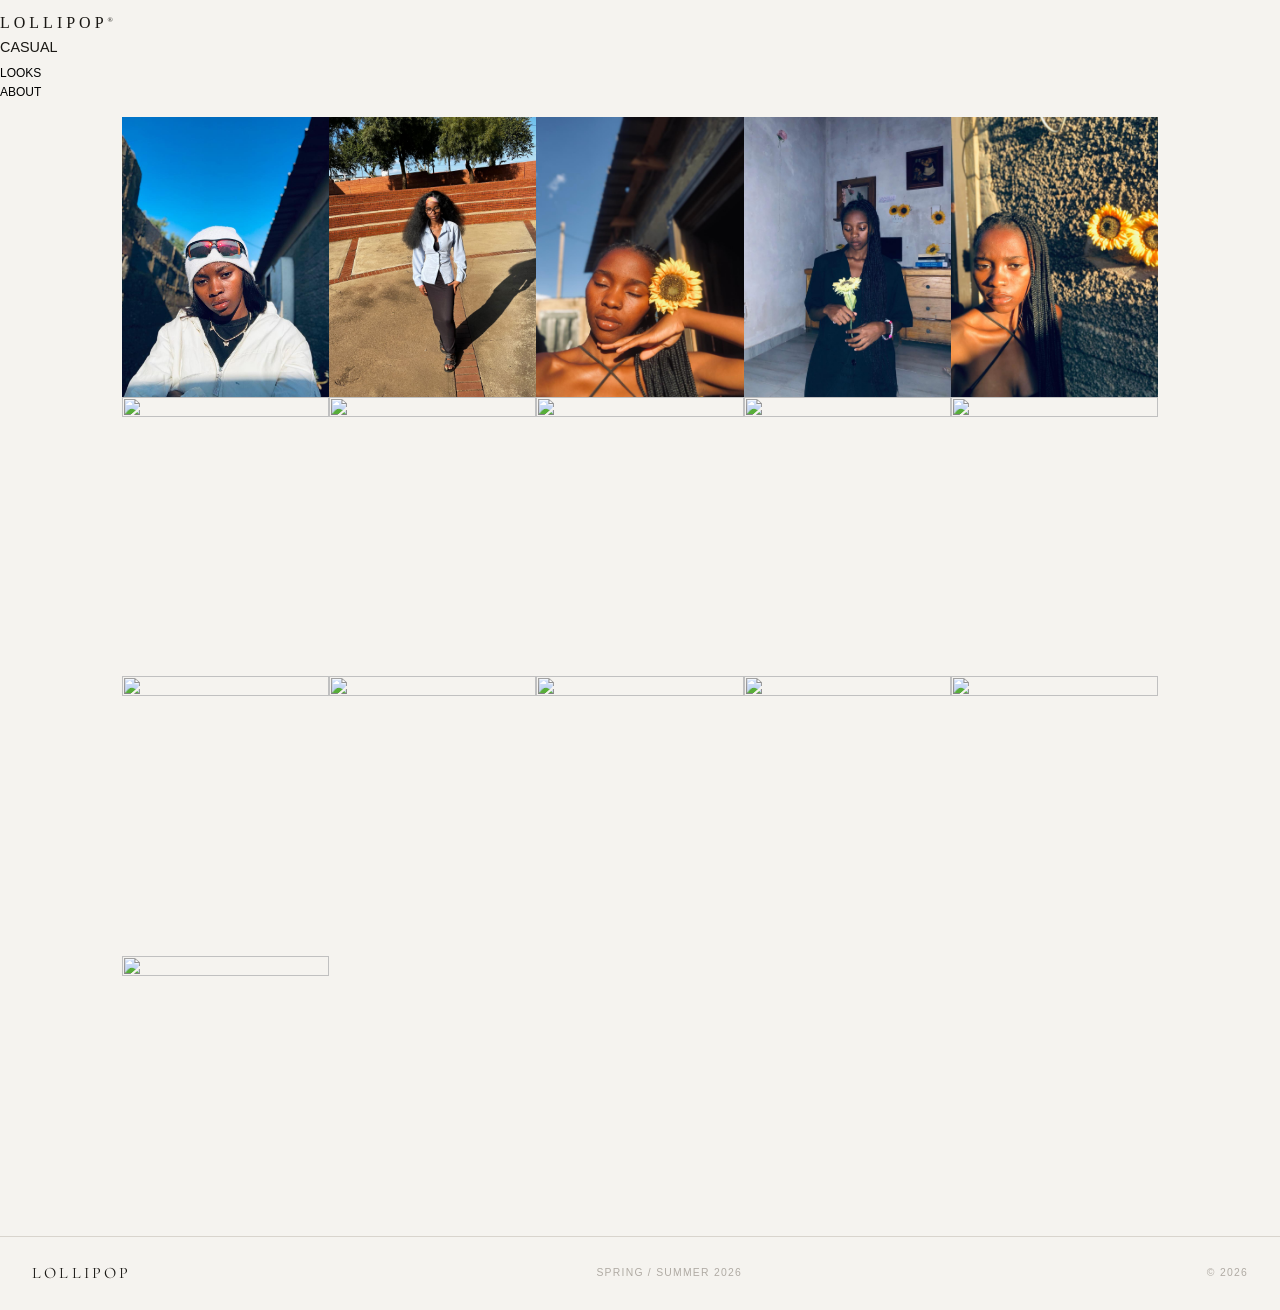
==== commit 13fe7270: "casual" ====
--- a/casual.html
+++ b/casual.html
@@ -7,6 +7,7 @@
   <link rel="preconnect" href="https://fonts.googleapis.com">
   <link href="https://fonts.googleapis.com/css2?family=Cormorant+Garamond:ital,wght@0,300;0,400;0,600;1,300;1,400;1,600&family=Inter:wght@300;400;500&family=EB+Garamond:ital,wght@0,400;1,400&display=swap" rel="stylesheet">
   <link rel="stylesheet" href="./styles.css">
+  <link rel="stylesheet" href="./casual.css">
   <link rel="icon" type="image/x-icon" href="./assets/favicon.png">
 </head>
 <body>
@@ -23,51 +24,38 @@
     </nav>
   </header>
 
-  <main class="filmstrip-viewport" id="filmstripViewport">
-    <div class="filmstrip-track" id="filmstripTrack">
+    <main class="gallery">
 
-      <div class="frame">
-        <img src="./assets/vintage1.jpg" alt="Vintage look 1">
-        <span class="frame-zoom-label">ZOOM IN</span>
-      </div>
+        <img src="./assets/Casual 1.jpg" alt="">
+        <img src="./assets/Casual 2.jpg" alt="">
+        <img src="./assets/Casual 3.jpg" alt="">
+        <img src="./assets/Casual 4.jpg" alt="">
 
-      <div class="frame">
-        <img src="./assets/vintage2.jpg" alt="Vintage look 2">
-        <span class="frame-zoom-label">ZOOM IN</span>
-      </div>
+        <img src="./assets/Casual 5.jpg" alt="">
+        <img src="images/photo6.jpg" alt="">
+        <img src="images/photo7.jpg" alt="">
+        <img src="images/photo8.jpg" alt="">
 
-      <div class="frame">
-        <img src="./assets/vintage3.jpg" alt="Vintage look 3">
-        <span class="frame-zoom-label">ZOOM IN</span>
-      </div>
+        <img src="images/photo9.jpg" alt="">
+        <img src="images/photo10.jpg" alt="">
+        <img src="images/photo11.jpg" alt="">
+        <img src="images/photo12.jpg" alt="">
 
-      <div class="frame">
-        <img src="./assets/vintage4.jpg" alt="Vintage look 4">
-        <span class="frame-zoom-label">ZOOM IN</span>
-      </div>
+        <img src="images/photo13.jpg" alt="">
+        <img src="images/photo14.jpg" alt="">
+        <img src="images/photo15.jpg" alt="">
+        <img src="images/photo16.jpg" alt="">
 
-      <div class="frame">
-        <img src="./assets/vintage5.jpg" alt="Vintage look 5">
-        <span class="frame-zoom-label">ZOOM IN</span>
-      </div>
+    </main>
 
-      <div class="frame">
-        <img src="./assets/vintage6.jpg" alt="Vintage look 6">
-        <span class="frame-zoom-label">ZOOM IN</span>
-      </div>
+     <!-- Zoom overlay -->
+    <div class="lightbox" id="lightbox">
 
-      <div class="frame">
-        <img src="./assets/vintage7.jpg" alt="Vintage look 7">
-        <span class="frame-zoom-label">ZOOM IN</span>
-      </div>
+        <button class="close" id="close">&times;</button>
 
-      <div class="frame">
-        <img src="./assets/vintage8.jpg" alt="Vintage look 8">
-        <span class="frame-zoom-label">ZOOM IN</span>
-      </div>
+        <img id="zoomedImage" src="" alt="">
 
     </div>
-  </main>
 
 <!-- ───────────── FOOTER ───────────── -->
   <footer class="site-footer">
--- a/casual.css
+++ b/casual.css
@@ -0,0 +1,146 @@
+* {
+    margin: 0;
+    padding: 0;
+    box-sizing: border-box;
+}
+
+body {
+    background: #f5f3ef;
+    font-family: Arial, sans-serif;
+}
+
+/* HEADER */
+
+header {
+    padding: 10px 0;
+}
+
+.logo {
+    font-family: serif;
+    font-size: 16px;
+    letter-spacing: 4px;
+}
+
+.logo sup {
+    font-size: 7px;
+}
+
+nav {
+    display: flex;
+    flex-direction: column;
+    margin-top: 5px;
+}
+
+nav a {
+    color: black;
+    text-decoration: none;
+    font-size: 12px;
+}
+
+.gallery {
+    width: 90vw;
+    max-width: 1036px;
+    margin: 5px auto 0;
+
+    display: grid;
+    grid-template-columns: repeat(5, 1fr);
+}
+
+.gallery img {
+    width: 100%;
+    aspect-ratio: 1 / 1.35;
+
+    object-fit: cover;
+    display: block;
+
+    cursor: zoom-in;
+
+    transition: opacity 0.2s ease;
+}
+
+.gallery img:hover {
+    opacity: 0.85;
+}
+
+
+/* LIGHTBOX */
+
+.lightbox {
+    position: fixed;
+
+    inset: 0;
+
+    background: rgba(0, 0, 0, 0.9);
+
+    display: flex;
+    align-items: center;
+    justify-content: center;
+
+    padding: 40px;
+
+    opacity: 0;
+    visibility: hidden;
+
+    transition: opacity 0.3s ease;
+
+    z-index: 1000;
+}
+
+.lightbox.active {
+    opacity: 1;
+    visibility: visible;
+}
+
+
+/* ZOOMED IMAGE */
+
+.lightbox img {
+    max-width: 90vw;
+    max-height: 90vh;
+
+    object-fit: contain;
+
+    cursor: zoom-out;
+}
+
+
+/* CLOSE BUTTON */
+
+.close {
+    position: absolute;
+
+    top: 20px;
+    right: 30px;
+
+    background: none;
+    border: none;
+
+    color: white;
+
+    font-size: 40px;
+    font-weight: 200;
+
+    cursor: pointer;
+
+    z-index: 1001;
+}
+
+
+/* MOBILE */
+
+@media (max-width: 600px) {
+
+    .gallery {
+        width: 100vw;
+    }
+
+    .lightbox {
+        padding: 15px;
+    }
+
+    .lightbox img {
+        max-width: 95vw;
+        max-height: 90vh;
+    }
+}
+
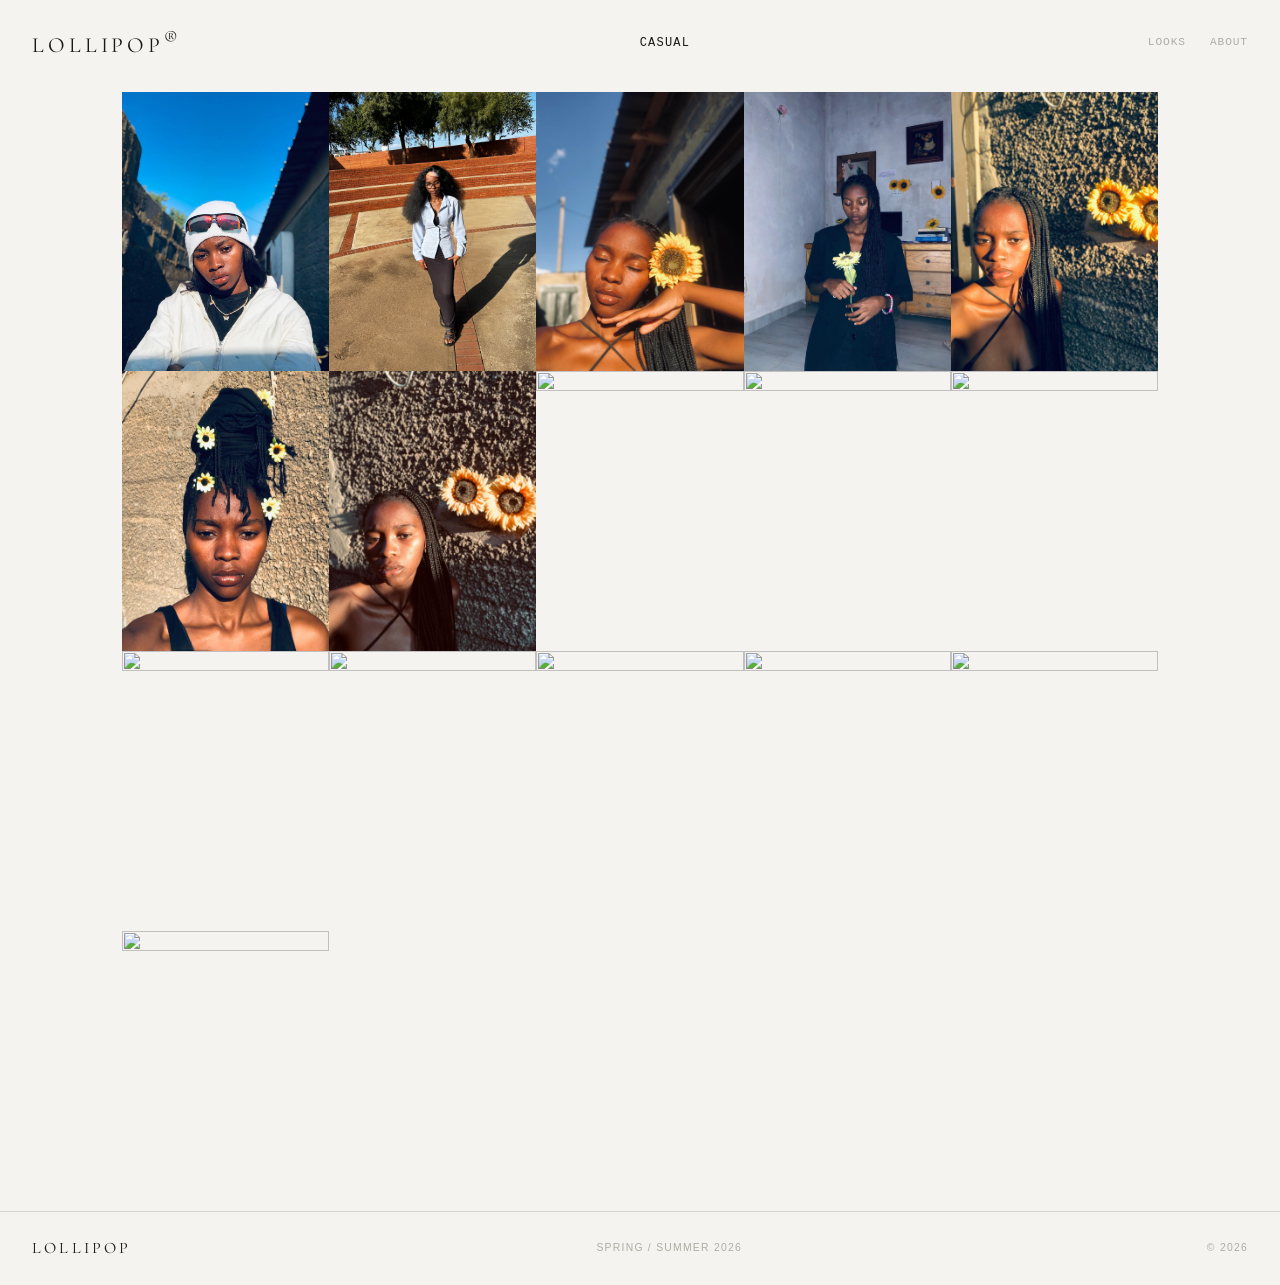
==== commit 560e0e6e: "commit" ====
--- a/casual.html
+++ b/casual.html
@@ -32,19 +32,19 @@
         <img src="./assets/Casual 4.jpg" alt="">
 
         <img src="./assets/Casual 5.jpg" alt="">
-        <img src="images/photo6.jpg" alt="">
-        <img src="images/photo7.jpg" alt="">
-        <img src="images/photo8.jpg" alt="">
+        <img src="./assets/Casual 6.jpg" alt="">
+        <img src="./assets/Casual 7.jpg" alt="">
+        <img src="./assets/Casual 8.jpg" alt="">
 
-        <img src="images/photo9.jpg" alt="">
-        <img src="images/photo10.jpg" alt="">
-        <img src="images/photo11.jpg" alt="">
-        <img src="images/photo12.jpg" alt="">
+        <img src="./assets/Casual 9.jpg" alt="">
+        <img src="./assets/Casual 10.jpg" alt="">
+        <img src="./assets/Casual 11.jpg" alt="">
+        <img src="./assets/Casual 12.jpg" alt="">
 
-        <img src="images/photo13.jpg" alt="">
-        <img src="images/photo14.jpg" alt="">
-        <img src="images/photo15.jpg" alt="">
-        <img src="images/photo16.jpg" alt="">
+        <img src="./assets/Casual 13.jpg" alt="">
+        <img src="./assets/Casual 14.jpg" alt="">
+        <img src="./assets/Casual 15.jpg" alt="">
+        <img src="./assets/Casual 16.jpg" alt="">
 
     </main>
 
--- a/casual.css
+++ b/casual.css
@@ -9,33 +9,60 @@
     font-family: Arial, sans-serif;
 }
 
-/* HEADER */
-
-header {
-    padding: 10px 0;
+/* ─── Header ─── */
+.film-header {
+  display: flex;
+  align-items: center;
+  justify-content: space-between;
+  padding: 1.5rem 2rem;
+  flex-shrink: 0;
 }
 
-.logo {
-    font-family: serif;
-    font-size: 16px;
-    letter-spacing: 4px;
+.film-logo {
+  font-family: var(--font-display);
+  font-size: 1.1rem;
+  font-weight: 600;
+  letter-spacing: 0.05em;
+  color: var(--ink);
 }
 
-.logo sup {
-    font-size: 7px;
+.film-title {
+  display: flex;
+  flex-direction: column;
+  align-items: center;
+  text-align: center;
 }
 
-nav {
-    display: flex;
-    flex-direction: column;
-    margin-top: 5px;
+.film-title-main {
+  font-family: 'IBM Plex Mono', monospace;
+  font-size: 0.75rem;
+  letter-spacing: 0.1em;
+  font-weight: 500;
+  color: var(--ink);
 }
 
-nav a {
-    color: black;
-    text-decoration: none;
-    font-size: 12px;
+.film-title-sub {
+  font-family: 'IBM Plex Mono', monospace;
+  font-size: 0.7rem;
+  letter-spacing: 0.08em;
+  color: var(--ink-light);
+  margin-top: 0.2rem;
 }
+
+.film-nav {
+  display: flex;
+  gap: 1.5rem;
+}
+
+.film-nav a {
+  font-family: 'IBM Plex Mono', monospace;
+  font-size: 0.7rem;
+  letter-spacing: 0.08em;
+  color: var(--ink-light);
+  transition: color 0.2s;
+}
+
+.film-nav a:hover { color: var(--ink); }
 
 .gallery {
     width: 90vw;
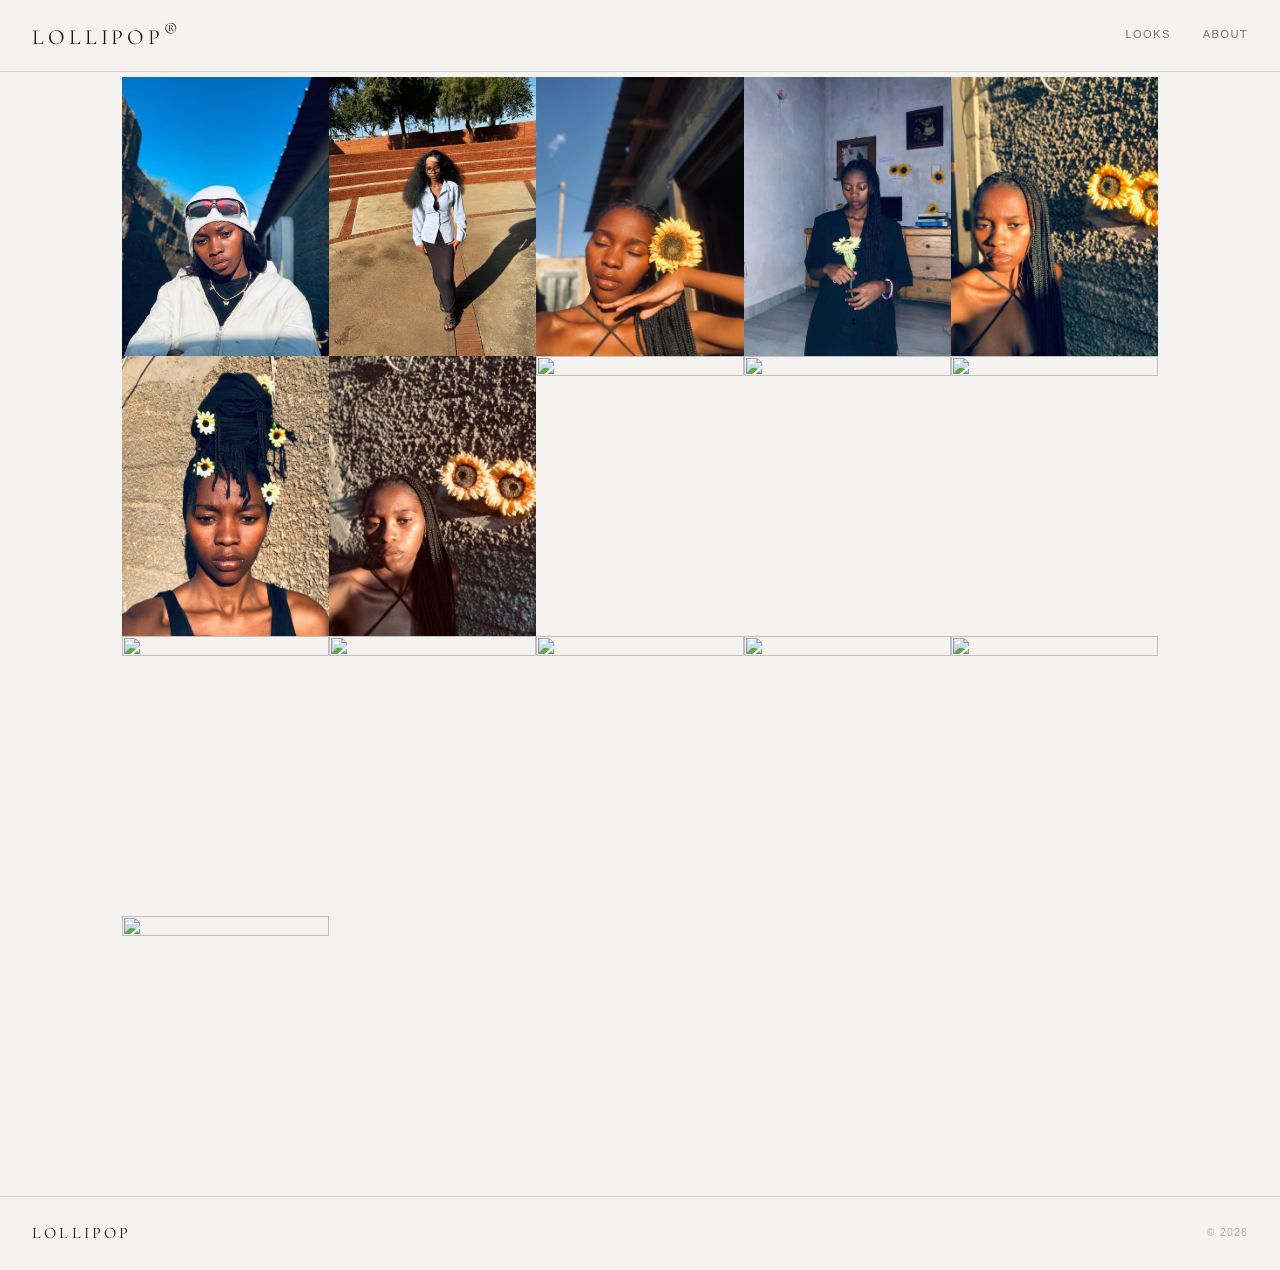
==== commit d35fdb01: "footer for all pages" ====
--- a/casual.html
+++ b/casual.html
@@ -13,15 +13,15 @@
 <body>
 
   <!-- ───────────── HEADER ───────────── -->
-  <header class="film-header">
-    <a href="index.html" class="logo">LOLLIPOP<sup>&reg;</sup></a>
-    <div class="film-title">
-      <span class="film-title-main">CASUAL</span>
+<header class="site-header">
+    <div class="header-inner">
+      <!--span class="film-logo">LOLLIPOP<sup>&reg;</sup></span-->
+      <a href="#" class="logo">LOLLIPOP<sup>&reg;</sup></a>
+      <nav class="site-nav">
+        <a href="#looks">Looks</a>
+        <a href="#about">About</a>
+      </nav>
     </div>
-    <nav class="film-nav">
-      <a href="index.html#looks">LOOKS</a>
-      <a href="index.html#about">ABOUT</a>
-    </nav>
   </header>
 
     <main class="gallery">
@@ -57,11 +57,11 @@
 
     </div>
 
-<!-- ───────────── FOOTER ───────────── -->
+  <!-- ───────────── FOOTER ───────────── -->
   <footer class="site-footer">
     <div class="footer-inner">
       <span class="footer-logo">LOLLIPOP</span>
-      <span class="footer-meta">Spring / Summer 2026</span>
+      <!--span class="footer-meta">Spring / Summer 2026</span-->
       <span class="footer-copy">&copy; 2026</span>
     </div>
   </footer>
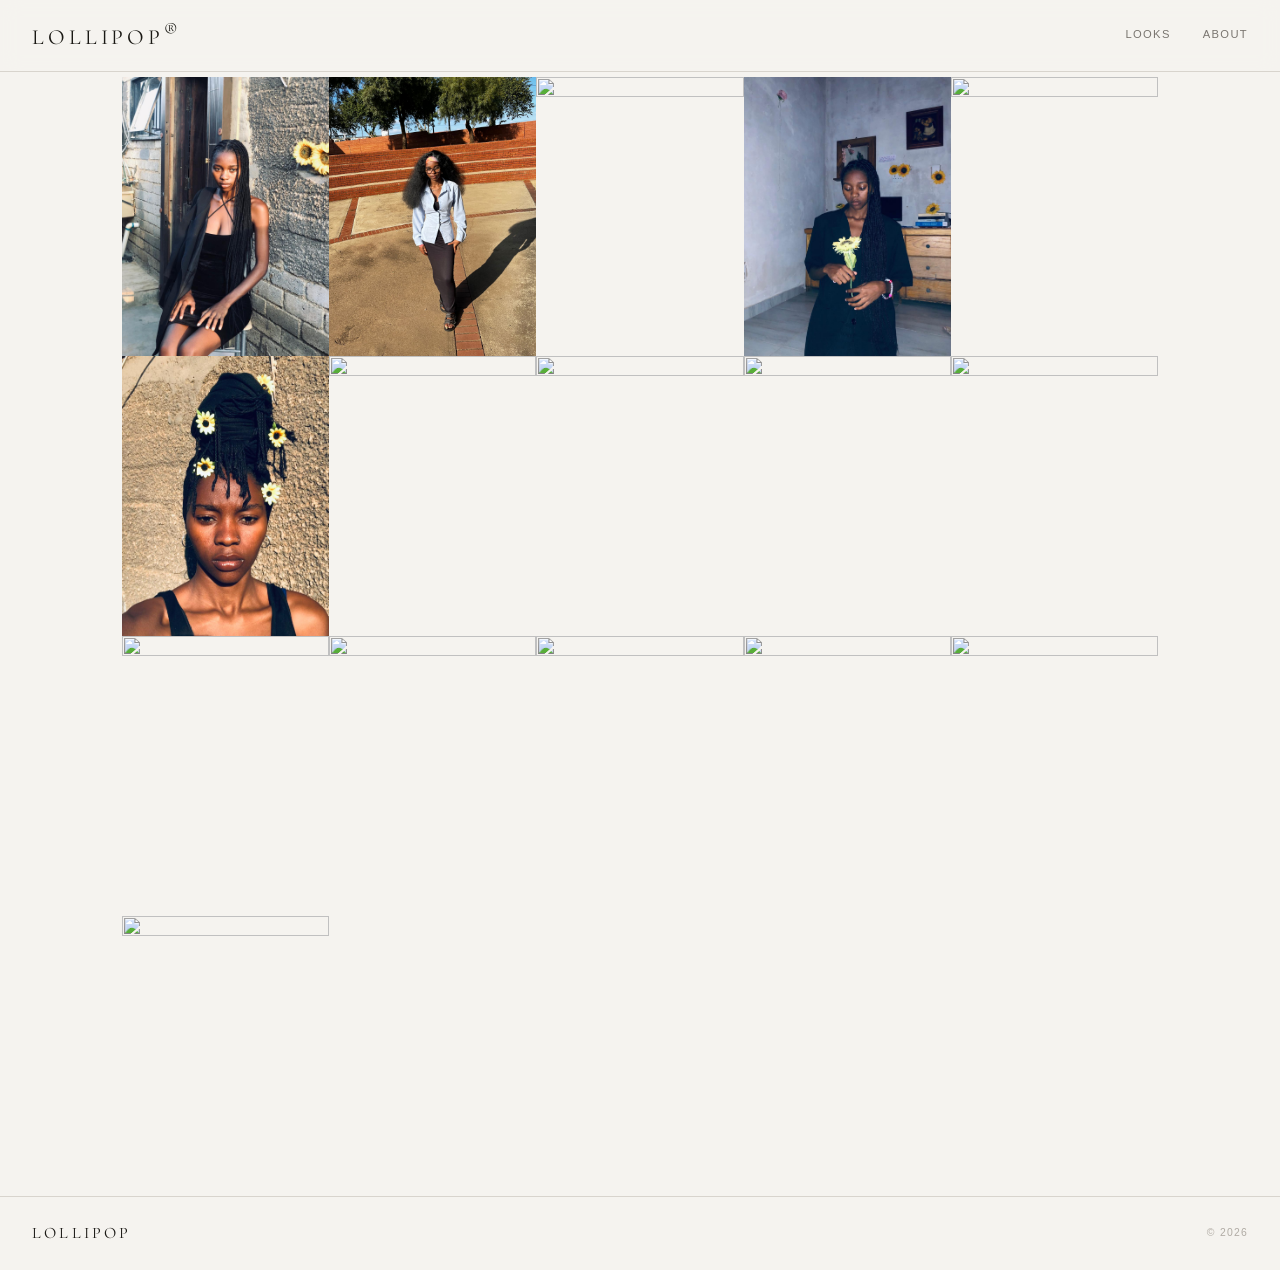
==== commit e230e64c: "link pages to css" ====
--- a/casual.html
+++ b/casual.html
@@ -10,7 +10,7 @@
   <link rel="stylesheet" href="./casual.css">
   <link rel="icon" type="image/x-icon" href="./assets/favicon.png">
 </head>
-<body>
+<body class="page-casual">
 
   <!-- ───────────── HEADER ───────────── -->
 <header class="site-header">
--- a/styles.css
+++ b/styles.css
@@ -728,3 +728,830 @@
 
   .footer-inner { flex-direction: column; gap: var(--sp-sm); text-align: center; }
 }
+
+
+/* ══════════════════════════════════════════
+   PAGE: VINTAGE  (body class: vintage-body)
+══════════════════════════════════════════ */
+
+.vintage-body {
+  height: 100vh;
+  overflow: hidden;
+  display: flex;
+  flex-direction: column;
+  background: #fdfdfb;
+}
+
+/* ─── Header ─── */
+.film-header {
+  display: flex;
+  align-items: center;
+  justify-content: space-between;
+  padding: 1.5rem 2rem;
+  flex-shrink: 0;
+}
+
+.film-logo {
+  font-family: var(--font-display);
+  font-size: 1.1rem;
+  font-weight: 600;
+  letter-spacing: 0.05em;
+  color: var(--ink);
+}
+
+.film-title {
+  display: flex;
+  flex-direction: column;
+  align-items: center;
+  text-align: center;
+}
+
+.film-title-main {
+  font-family: 'IBM Plex Mono', monospace;
+  font-size: 0.75rem;
+  letter-spacing: 0.1em;
+  font-weight: 500;
+  color: var(--ink);
+}
+
+.film-title-sub {
+  font-family: 'IBM Plex Mono', monospace;
+  font-size: 0.7rem;
+  letter-spacing: 0.08em;
+  color: var(--ink-light);
+  margin-top: 0.2rem;
+}
+
+.film-nav {
+  display: flex;
+  gap: 1.5rem;
+}
+
+.film-nav a {
+  font-family: 'IBM Plex Mono', monospace;
+  font-size: 0.7rem;
+  letter-spacing: 0.08em;
+  color: var(--ink-light);
+  transition: color 0.2s;
+}
+
+.film-nav a:hover { color: var(--ink); }
+
+/* ─── Filmstrip ─── */
+.filmstrip-viewport {
+  flex: 1;
+  overflow-x: auto;
+  overflow-y: hidden;
+  scrollbar-width: none;
+  cursor: default;
+  position: relative;
+}
+
+.filmstrip-viewport::-webkit-scrollbar { display: none; }
+
+.filmstrip-viewport.is-dragging { cursor: grabbing; }
+
+.filmstrip-track {
+  display: flex;
+  height: 100%;
+  width: max-content;
+}
+
+.frame {
+  position: relative;
+  height: 100%;
+  flex: 0 0 auto;
+  border-right: 1px solid var(--border);
+}
+
+.frame img {
+  height: 100%;
+  width: auto;
+  display: block;
+  object-fit: cover;
+  user-select: none;
+  -webkit-user-drag: none;
+}
+
+.frame-zoom-label {
+  position: absolute;
+  top: 50%;
+  left: 50%;
+  transform: translate(-50%, -50%);
+  background: rgba(26, 24, 20, 0.85);
+  color: #fff;
+  font-family: 'IBM Plex Mono', monospace;
+  font-size: 0.7rem;
+  letter-spacing: 0.1em;
+  padding: 0.5rem 1rem;
+  border: 1px dashed rgba(255, 255, 255, 0.6);
+  opacity: 0;
+  transition: opacity 0.2s ease;
+  pointer-events: none;
+  white-space: nowrap;
+}
+
+.vintage-body.zoom-on .frame:hover .frame-zoom-label {
+  opacity: 1;
+}
+
+.vintage-body.zoom-on .frame:hover {
+  cursor: zoom-in;
+}
+
+/* ─── Status bar ─── */
+.status-bar {
+  flex-shrink: 0;
+  display: flex;
+  align-items: center;
+  justify-content: space-between;
+  padding: 0.9rem 2rem;
+  font-family: 'IBM Plex Mono', monospace;
+  font-size: 0.68rem;
+  letter-spacing: 0.08em;
+  border-top: 1px solid var(--border);
+}
+
+.status-item {
+  color: var(--ink-light);
+  cursor: pointer;
+  user-select: none;
+  transition: color 0.2s;
+}
+
+.status-item span { color: var(--ink); }
+
+.status-item:hover { color: var(--ink); }
+
+.status-right {
+  display: flex;
+  gap: 1.5rem;
+}
+
+.frame-counter {
+  display: flex;
+  flex-direction: column;
+  align-items: center;
+  line-height: 1.3;
+}
+
+#frameCurrent {
+  color: var(--ink);
+  border-bottom: 1px solid var(--ink);
+  padding-bottom: 0.15rem;
+}
+
+#frameTotal { color: var(--ink-light); }
+
+/* ─── Ruler / scrub bar ─── */
+.ruler-wrap {
+  position: relative;
+  flex-shrink: 0;
+  height: 34px;
+  border-top: 1px solid var(--border);
+  background-image: repeating-linear-gradient(
+    to right,
+    var(--border) 0,
+    var(--border) 1px,
+    transparent 1px,
+    transparent 24px
+  );
+}
+
+.ruler-indicator {
+  position: absolute;
+  top: -6px;
+  left: 0;
+  width: 0;
+  height: 0;
+  border-left: 6px solid transparent;
+  border-right: 6px solid transparent;
+  border-top: 8px solid #c0392b;
+  transform: translateX(-50%);
+}
+
+/* ─── Zoom lightbox ─── */
+.frame-lightbox {
+  position: fixed;
+  inset: 0;
+  background: rgba(0, 0, 0, 0.95);
+  display: flex;
+  align-items: center;
+  justify-content: center;
+  opacity: 0;
+  visibility: hidden;
+  transition: opacity 0.25s ease, visibility 0.25s ease;
+  z-index: 300;
+}
+
+.frame-lightbox.is-open {
+  opacity: 1;
+  visibility: visible;
+}
+
+.frame-lightbox img {
+  max-height: 90vh;
+  max-width: 90vw;
+  object-fit: contain;
+}
+
+.frame-lightbox-close {
+  position: absolute;
+  top: 1.5rem;
+  right: 2rem;
+  background: none;
+  border: none;
+  color: #fff;
+  font-size: 2rem;
+  cursor: pointer;
+}
+
+/* ─── Responsive ─── */
+@media (max-width: 720px) {
+  .film-header {
+    padding: 1rem;
+  }
+  .film-nav {
+    gap: 0.75rem;
+  }
+  .film-nav a {
+    font-size: 0.6rem;
+  }
+  .status-bar {
+    padding: 0.75rem 1rem;
+    font-size: 0.6rem;
+  }
+  .status-right {
+    gap: 0.75rem;
+  }
+}
+
+
+/* ══════════════════════════════════════════
+   PAGE: CASUAL  (body class: page-casual)
+══════════════════════════════════════════ */
+
+.page-casual {
+  background: #f5f3ef;
+  font-family: Arial, sans-serif;
+}
+
+.gallery {
+    width: 90vw;
+    max-width: 1036px;
+    margin: 5px auto 0;
+
+    display: grid;
+    grid-template-columns: repeat(5, 1fr);
+}
+
+.gallery img {
+    width: 100%;
+    aspect-ratio: 1 / 1.35;
+
+    object-fit: cover;
+    display: block;
+
+    cursor: zoom-in;
+
+    transition: opacity 0.2s ease;
+}
+
+.gallery img:hover {
+    opacity: 0.85;
+}
+
+
+/* LIGHTBOX */
+
+.page-casual .lightbox {
+  position: fixed;
+  inset: 0;
+  background: rgba(0, 0, 0, 0.9);
+  display: flex;
+  align-items: center;
+  justify-content: center;
+  padding: 40px;
+  opacity: 0;
+  visibility: hidden;
+  transition: opacity 0.3s ease;
+  z-index: 1000;
+}
+
+.page-casual .lightbox.active {
+  opacity: 1;
+  visibility: visible;
+}
+
+/* zoomed image */
+.page-casual .lightbox img {
+  max-width: 90vw;
+  max-height: 90vh;
+  object-fit: contain;
+  cursor: zoom-out;
+}
+
+/* close button */
+.page-casual .close {
+  position: absolute;
+  top: 20px;
+  right: 30px;
+  background: none;
+  border: none;
+  color: white;
+  font-size: 40px;
+  font-weight: 200;
+  cursor: pointer;
+  z-index: 1001;
+}
+
+/* mobile */
+@media (max-width: 600px) {
+  .gallery {
+    width: 100vw;
+  }
+
+  .page-casual .lightbox {
+    padding: 15px;
+  }
+
+  .page-casual .lightbox img {
+    max-width: 95vw;
+    max-height: 90vh;
+  }
+}
+
+
+/* ══════════════════════════════════════════
+   PAGE: STREETWEAR  (body class: page-streetwear)
+══════════════════════════════════════════ */
+
+.page-streetwear {
+  background: #f5f3ef;
+  overflow: hidden;
+  font-family: Arial, sans-serif;
+}
+
+/* --------------------
+   HORIZONTAL SCROLL
+-------------------- */
+
+.horizontal-gallery {
+
+    width: 100vw;
+    height: 100vh;
+
+    overflow-x: auto;
+    overflow-y: hidden;
+
+    scrollbar-width: none;
+
+    cursor: grab;
+}
+
+.horizontal-gallery::-webkit-scrollbar {
+    display: none;
+}
+
+
+/* --------------------
+   COLLAGE
+-------------------- */
+
+.collage {
+
+    position: relative;
+
+    height: 100vh;
+
+    /*
+       This is intentionally wider
+       than the screen.
+    */
+
+    width: 2100px;
+
+}
+
+
+/* --------------------
+   IMAGES
+-------------------- */
+
+.image {
+
+    position: absolute;
+
+    object-fit: cover;
+
+    display: block;
+
+    cursor: zoom-in;
+
+    transition:
+        transform 0.3s ease,
+        filter 0.3s ease;
+}
+
+
+.image:hover {
+
+    transform: scale(1.02);
+
+    filter: brightness(0.9);
+
+    z-index: 10;
+}
+
+
+/* IMAGE 1 */
+
+.image-1 {
+
+    width: 250px;
+    height: 360px;
+
+    left: 0;
+    top: 40px;
+}
+
+
+/* IMAGE 2 */
+
+.image-2 {
+
+    width: 240px;
+    height: 340px;
+
+    left: 230px;
+    top: 0;
+}
+
+
+/* IMAGE 3 */
+
+.image-3 {
+
+    width: 250px;
+    height: 370px;
+
+    left: 450px;
+    top: 70px;
+}
+
+
+/* IMAGE 4 */
+
+.image-4 {
+
+    width: 270px;
+    height: 400px;
+
+    left: 680px;
+    top: 0;
+}
+
+
+/* IMAGE 5 */
+
+.image-5 {
+
+    width: 310px;
+    height: 440px;
+
+    left: 890px;
+    top: 230px;
+}
+
+
+/* IMAGE 6 */
+
+.image-6 {
+
+    width: 250px;
+    height: 370px;
+
+    left: 1160px;
+    top: 60px;
+}
+
+
+/* IMAGE 7 */
+
+.image-7 {
+
+    width: 280px;
+    height: 400px;
+
+    left: 1380px;
+    top: 20px;
+}
+
+
+/* IMAGE 8 */
+
+.image-8 {
+
+    width: 260px;
+    height: 390px;
+
+    left: 1570px;
+    top: 400px;
+}
+
+
+/* IMAGE 9 */
+
+.image-9 {
+
+    width: 260px;
+    height: 380px;
+
+    left: 1750px;
+    top: 50px;
+}
+
+
+/* IMAGE 10 */
+
+.image-10 {
+
+    width: 240px;
+    height: 350px;
+
+    left: 1930px;
+    top: 300px;
+}
+
+
+/* IMAGE 11 */
+
+.image-11 {
+
+    width: 230px;
+    height: 330px;
+
+    left: 2050px;
+    top: 0;
+}
+
+
+/* --------------------
+   LIGHTBOX
+-------------------- */
+
+.page-streetwear .lightbox {
+  position: fixed;
+  inset: 0;
+  z-index: 100;
+  background: rgba(0, 0, 0, 0.92);
+  display: flex;
+  align-items: center;
+  justify-content: center;
+  opacity: 0;
+  visibility: hidden;
+  transition: opacity 0.3s ease;
+}
+
+.page-streetwear .lightbox.active {
+  opacity: 1;
+  visibility: visible;
+}
+
+.page-streetwear .lightbox img {
+  max-width: 90vw;
+  max-height: 90vh;
+  object-fit: contain;
+}
+
+/* close */
+.page-streetwear .close {
+  position: absolute;
+  top: 20px;
+  right: 30px;
+  background: none;
+  border: none;
+  color: white;
+  font-size: 40px;
+  cursor: pointer;
+}
+
+
+/* --------------------
+   MOBILE
+-------------------- */
+
+@media (max-width: 600px) {
+
+    .collage {
+        width: 1800px;
+    }
+
+    .image-1 {
+        width: 180px;
+        height: 280px;
+    }
+
+    .image-2 {
+        width: 180px;
+        height: 260px;
+    }
+
+    .image-3 {
+        width: 190px;
+        height: 290px;
+    }
+
+}
+
+
+/* ══════════════════════════════════════════
+   PAGE: FORMAL
+══════════════════════════════════════════ */
+
+.formal-body {
+  background-color: #1e1d1c;
+  color: var(--bg);
+}
+
+.formal-header {
+  display: flex;
+  align-items: center;
+  justify-content: space-between;
+  padding: 1.5rem 2rem;
+}
+
+.formal-logo {
+  font-family: var(--font-display);
+  font-size: 1.35rem;
+  letter-spacing: 0.18em;
+  color: var(--bg);
+}
+
+.formal-back {
+  font-size: 0.7rem;
+  letter-spacing: 0.1em;
+  text-transform: uppercase;
+  color: var(--ink-light);
+  transition: color 0.2s;
+}
+
+.formal-back:hover { color: var(--bg); }
+
+.formal-hero {
+  max-width: var(--max-w);
+  margin: 0 auto;
+  padding: var(--sp-lg) 2rem var(--sp-lg);
+}
+
+.formal-title {
+  font-family: var(--font-display);
+  font-weight: 300;
+  font-size: clamp(3rem, 7vw, 5.5rem);
+  margin: var(--sp-sm) 0;
+}
+
+.formal-copy {
+  color: var(--ink-light);
+  max-width: 46ch;
+}
+
+.formal-section {
+  max-width: var(--max-w);
+  margin: 0 auto;
+  padding: 0 2rem var(--sp-xl);
+}
+
+/* ══════════ CARD GRID ══════════ */
+.card-grid {
+  display: grid;
+  grid-template-columns: repeat(3, 1fr);
+  gap: var(--sp-md) var(--sp-sm);
+}
+
+@media (max-width: 1100px) {
+  .card-grid { grid-template-columns: repeat(3, 1fr); }
+}
+
+@media (max-width: 800px) {
+  .card-grid { grid-template-columns: repeat(2, 1fr); }
+}
+
+@media (max-width: 480px) {
+  .card-grid { grid-template-columns: 1fr; }
+}
+
+/* ══════════ LOOK CARD ══════════ */
+.look-card {
+  position: relative;
+  width: 100%;
+  aspect-ratio: 5 / 6;
+  border-radius: 24px;
+  overflow: hidden;
+  background: #f5f3ef;
+  transition: transform 0.35s ease, box-shadow 0.35s ease;
+}
+
+/* Layer 1: big zoomed-in photo behind everything */
+.card-bg {
+  position: absolute;
+  inset: 0;
+  width: 100%;
+  height: 100%;
+  object-fit: cover;
+  object-position: center 30%;
+  transform: scale(1.8);
+  transition: transform 0.35s ease;
+  cursor: zoom-in;
+}
+
+/* Layers 2 and 3: the white "browser windows" */
+.window {
+  position: absolute;
+  display: flex;
+  flex-direction: column;
+  background: #f4f4f2;
+  border-radius: 8px;
+  overflow: hidden;
+  box-shadow: 0 10px 30px rgba(0, 0, 0, 0.35);
+  cursor: zoom-in;
+  transition: top 0.35s ease, left 0.35s ease,
+              width 0.35s ease, height 0.35s ease,
+              box-shadow 0.35s ease;
+}
+
+.window img {
+  flex: 1;
+  min-height: 0;
+  width: 100%;
+  object-fit: cover;
+}
+
+.window-1 {
+  top: 6%;
+  left: 14%;
+  width: 50%;
+  height: 62%;
+}
+
+.window-1 img { object-position: center top; }
+
+.window-2 {
+  top: 38%;
+  left: 41%;
+  width: 44%;
+  height: 53%;
+  z-index: 2;
+}
+
+.window-2 img { object-position: center 85%; }
+
+/* Grey title bar with three dots */
+.window-bar {
+  display: flex;
+  gap: 4px;
+  align-items: center;
+  height: 14px;
+  padding: 0 7px;
+  background: #e2e2e0;
+  flex-shrink: 0;
+}
+
+.window-bar span {
+  width: 6px;
+  height: 6px;
+  border-radius: 50%;
+  background: #a9a9a6;
+}
+
+/* ══════════ HOVER: SHOW FULL PICTURE ══════════ */
+
+/* Hovering a window: it grows to fill most of the card, showing the whole photo */
+.window:hover {
+  top: 4%;
+  left: 8%;
+  width: 84%;
+  height: 92%;
+  z-index: 5;
+  box-shadow: 0 16px 40px rgba(0, 0, 0, 0.5);
+}
+
+.window:hover img {
+  object-fit: contain;
+  object-position: center;
+  background: #f4f4f2;
+}
+
+/* Hovering the big background: it un-zooms to show the whole photo */
+.card-bg:hover {
+  transform: scale(1);
+  object-fit: contain;
+  background: #e9e5de;
+}
+
+/* ══════════ HOVER: LIFT THE WHOLE CARD ══════════ */
+.look-card:hover {
+  z-index: 10;
+  transform: scale(1.06);
+  box-shadow: 0 24px 60px rgba(0, 0, 0, 0.55);
+}
